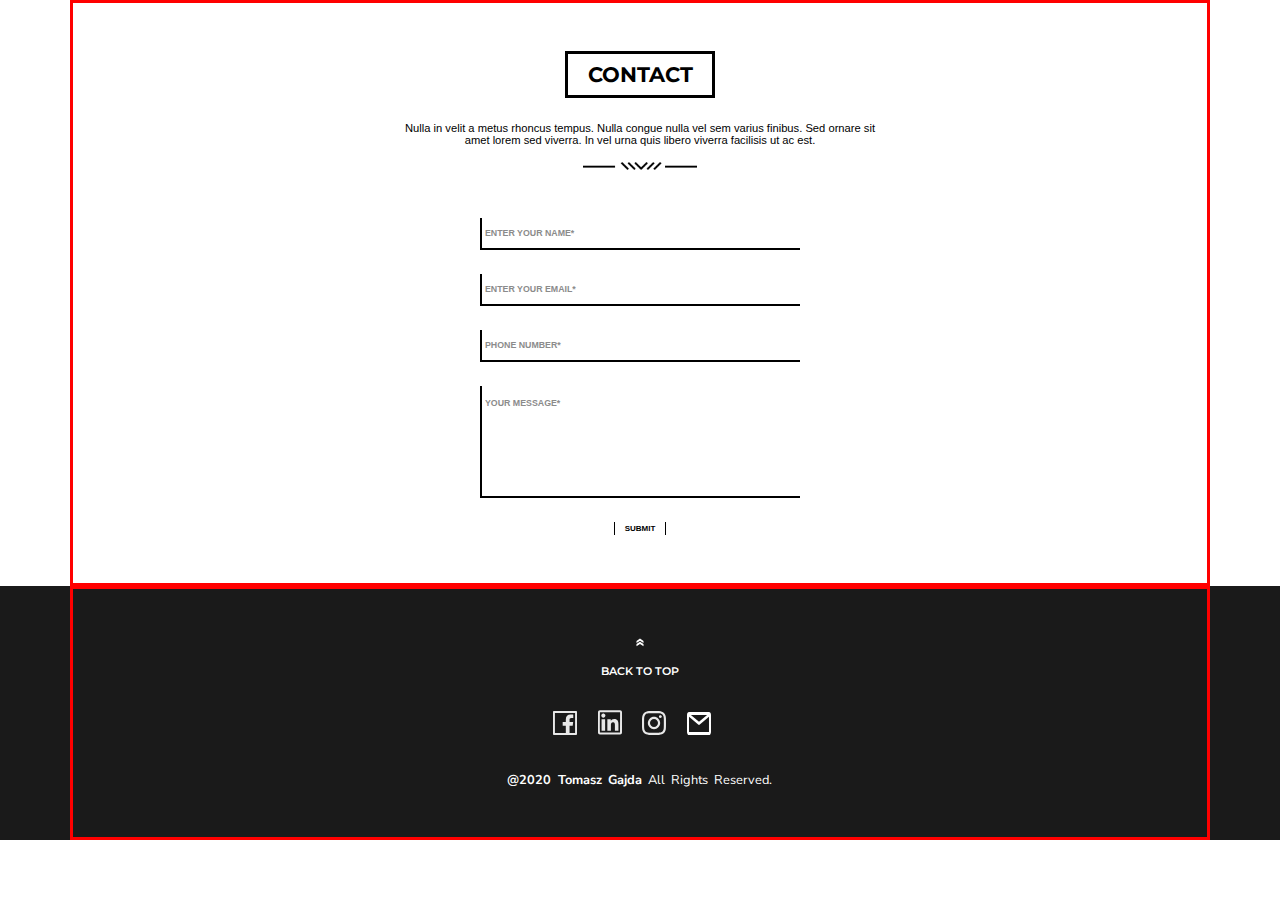
==== index.html @ f64dff02 "first commit" ====
<!DOCTYPE html>
<html lang="en">
  <head>
    <meta charset="UTF-8" />
    <meta name="viewport" content="width=device-width, initial-scale=1.0" />
    <title>My Portfolio</title>

    <!-- Goggle fonts Links  -->
    <link rel="preconnect" href="https://fonts.googleapis.com" />
    <link rel="preconnect" href="https://fonts.gstatic.com" crossorigin />
    <link
      href="https://fonts.googleapis.com/css2?family=Montserrat:ital,wght@0,100..900;1,100..900&display=swap"
      rel="stylesheet"
    />
    <link rel="preconnect" href="https://fonts.googleapis.com" />
    <link rel="preconnect" href="https://fonts.gstatic.com" crossorigin />
    <link
      href="https://fonts.googleapis.com/css2?family=Montserrat:ital,wght@0,100..900;1,100..900&family=Nunito+Sans:ital,opsz,wght@0,6..12,200..1000;1,6..12,200..1000&display=swap"
      rel="stylesheet"
    />

    <!-- Css Links  -->
    <link rel="stylesheet" href="./css/styles.css" />
    <link rel="stylesheet" href="./css/contact.css" />
    <link rel="stylesheet" href="./css/footer.css" />
  </head>
  <body>
    <main>
      <section class="contact-section">
        <div class="container">
          <div class="sub-container">
            <h1 class="skill-header">CONTACT</h1>
            <p class="section-paragraph">
              Nulla in velit a metus rhoncus tempus. Nulla congue nulla vel sem
              varius finibus. Sed ornare sit amet lorem sed viverra. In vel urna
              quis libero viverra facilisis ut ac est.
            </p>

            <img
              class="desktop-selector"
              src="./assets/icons/separatorBlack 2.png"
              alt=""
            />

            <form action="">
              <input type="text" name="" id="" placeholder="ENTER YOUR NAME*" />
              <input
                type="text"
                name=""
                id=""
                placeholder="ENTER YOUR EMAIL*"
              />
              <input type="text" name="" id="" placeholder="PHONE NUMBER*" />
              <input
                type="text"
                name=""
                class="message"
                placeholder="YOUR MESSAGE*"
              />
            </form>

            <h4 class="sub-header">SUBMIT</h4>
          </div>
        </div>
      </section>
    </main>

    <footer class="footer-section">
      <div class="container">
        <div class="sub-container footer-content">
          <img src="./assets/icons/arrowUp.svg" alt="arrow icon" />
          <p class="text1">BACK TO TOP</p>
          <div class="flex-footer">
            <img src="./assets/icons/facebook.svg" alt="facebook logo" />
            <img src="./assets/icons/linkedln.svg" alt="linkln logo" />
            <img src="./assets/icons/IG.svg" alt="IG logo" />
            <img src="./assets/icons/email.svg" alt="email logo" />
          </div>
          <p class="text2">
            <span class="bold">@2020 Tomasz Gajda </span>All Rights Reserved.
          </p>
        </div>
      </div>
    </footer>
  </body>
</html>
---- css/styles.css ----
* {
  padding: 0;
  margin: 0;
  box-sizing: border-box;
}

html {
  max-width: 120rem;
  font-size: 1rem;
  font-family: "Raleway", sans-serif;
}

.skill-header {
  border: solid black 3px;
  color: black;
  padding: 0.5rem 1.2rem;
  font-size: 1.3rem;
  font-family: "Montserrat", sans-serif;
  margin: 0 0 1.5rem 0;
}

.sub-header {
  border-left: solid black 1.5px;
  border-right: solid black 1.5px;
  height: 0.8rem;
  font-size: 0.5rem;
  padding: 0.1rem 0.6rem;
}

.desktop-selector {
  height: 0.5rem;
}

.container {
  width: 92%;
  margin: auto;
  height: 100%;
  border: solid red 3px;
}

.sub-container {
  display: flex;
  flex-direction: column;
  align-items: center;
  padding: 3rem 0;
}

.section-paragraph {
  max-width: 30rem;
  font-size: 0.7rem;
  text-align: center;
  margin-bottom: 1rem;
}

@media screen and (min-width: 1200px) {
  .container {
    width: 1140px;
  }
}

@media screen and (max-width: 740px) {
  .section-paragraph {
    padding: 0 1rem;
  }
}
---- css/contact.css ----
.contact-section {
  background: linear-gradient(0deg, #ffffff, #ffffff),
    radial-gradient(
      50% 50% at 50% 50%,
      rgba(26, 21, 21, 0) 0%,
      rgba(0, 0, 0, 0.16) 100%
    );
}

.contact-section form {
  margin-top: 3rem;
}

.contact-section form input {
  display: flex;
  flex-direction: column;
  margin-bottom: 1.5rem;
}

.contact-section form input {
  border: none;
  outline: none;
  font-size: 0.2;
  border-bottom: 0.15rem black solid;
  border-left: 0.15rem black solid;
  padding: 0 0 3px 3px;
  width: 100%;
  height: 2rem;
}

.contact-section .message {
  border: none;
  outline: none;
  font-size: 0.2;
  border-bottom: 0.15rem black solid;
  border-left: 0.15rem black solid;
  padding: 0 0 5rem 3px;
  width: 20rem;
  height: 7rem;
}

.contact-section form input::placeholder {
  font-size: 0.55rem;
  color: #8b8b8b;
  font-weight: bold;
}

@media screen and (max-width: 400px) {
  .contact-section form input,
  .contact-section .message {
    font-size: 0.4rem; /* Decrease font size for smaller screens */
    padding: 0.5rem 0.5rem 2px 2px; /* Adjust padding for compactness */
    width: 100%; /* Make inputs span full width */
    height: auto; /* Allow height to adjust based on content */
  }

  .contact-section form input::placeholder {
    font-size: 0.4rem; /* Decrease placeholder font size */
  }
}
---- css/footer.css ----
.footer-section {
  background-color: #1a1a1a;
  color: white;
}

.footer-content img {
  width: 0.7rem;
}

.flex-footer img {
  width: 1.5rem;
  margin-right: 1rem;
  margin: 1rem 1rem 1rem 0;
}

.footer-content .text1 {
  font-family: "Montserrat", sans-serif;
  font-weight: 600;
  font-size: 0.7rem;
  margin: 1rem 0;
}

.footer-content .text2 {
  font-family: "Nunito Sans", sans-serif;
  word-spacing: 0.2rem;
  font-size: 0.8rem;
  margin-top: 1rem;
}

.footer-content .text2 .bold {
  font-weight: bold;
}
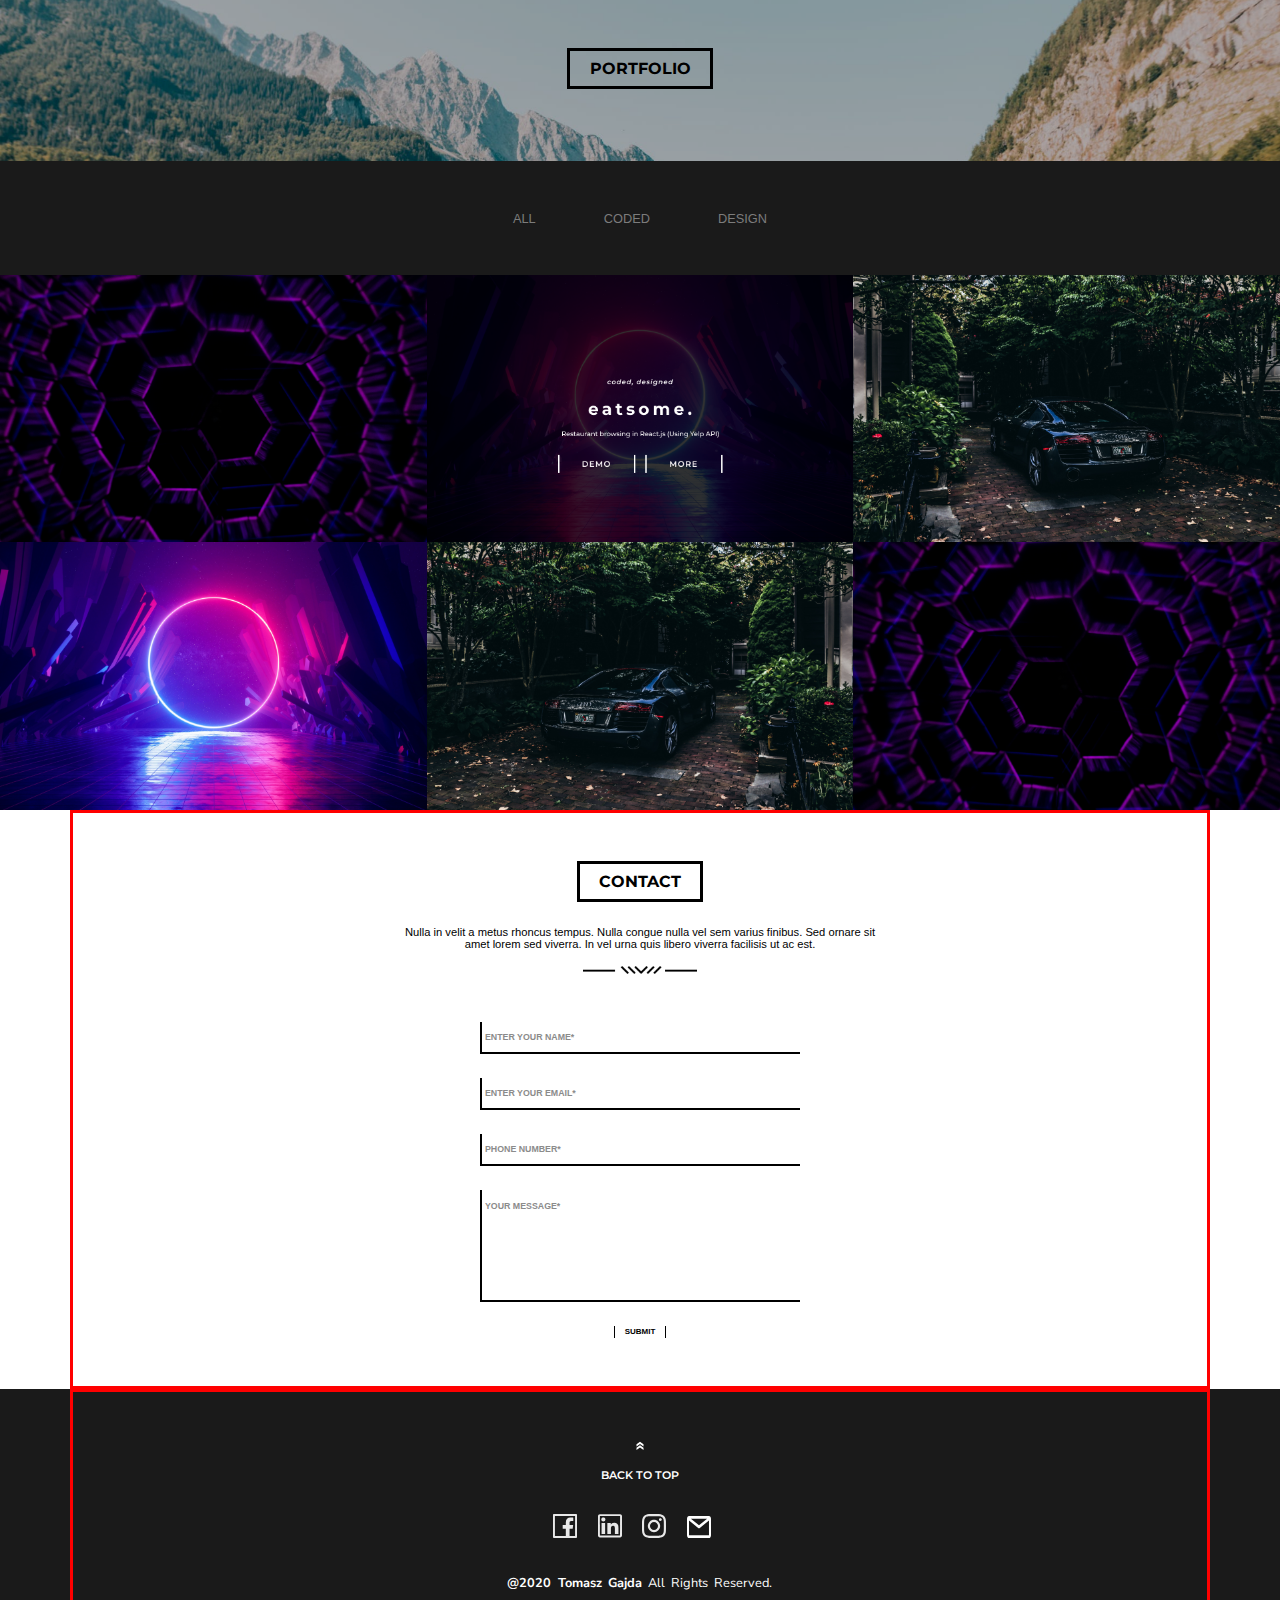
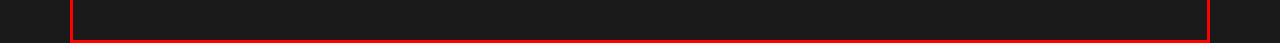
==== commit d928c5b5: "updating progress" ====
--- a/index.html
+++ b/index.html
@@ -22,10 +22,36 @@
     <!-- Css Links  -->
     <link rel="stylesheet" href="./css/styles.css" />
     <link rel="stylesheet" href="./css/contact.css" />
+    <link rel="stylesheet" href="./css/portfolio.css" />
     <link rel="stylesheet" href="./css/footer.css" />
   </head>
   <body>
     <main>
+      <section class="portolio-section">
+        <div class="portfolio-background">
+          <div class="sub-container">
+            <h1 class="skill-header">PORTFOLIO</h1>
+          </div>
+        </div>
+        <div class="dark-background">
+          <div class="sub-container">
+            <ul>
+              <li><a href="#">ALL</a></li>
+              <li><a href="#">CODED</a></li>
+              <li><a href="#">DESIGN</a></li>
+            </ul>
+          </div>
+        </div>
+
+        <div class="image-grid">
+          <img class="hide" src="./assets/images/port1.png" alt="Image 1" />
+          <img src="./assets/images/port2.png" alt="Image 2" />
+          <img class="hide" src="./assets/images/port3.png" alt="Image 3" />
+          <img src="./assets/images/port4.png" alt="Image 4" />
+          <img src="./assets/images/port5.png" alt="Image 5" />
+          <img class="hide" src="./assets/images/port6.png" alt="Image 6" />
+        </div>
+      </section>
       <section class="contact-section">
         <div class="container">
           <div class="sub-container">
--- a/css/styles.css
+++ b/css/styles.css
@@ -14,7 +14,7 @@
   border: solid black 3px;
   color: black;
   padding: 0.5rem 1.2rem;
-  font-size: 1.3rem;
+  font-size: 1rem;
   font-family: "Montserrat", sans-serif;
   margin: 0 0 1.5rem 0;
 }
@@ -62,4 +62,7 @@
   .section-paragraph {
     padding: 0 1rem;
   }
+  .skill-header {
+    font-size: 0.6rem;
+  }
 }
--- a/css/portfolio.css
+++ b/css/portfolio.css
@@ -0,0 +1,67 @@
+.portfolio-background {
+  background-image: url("../assets/images/port-background.png");
+  background-size: cover;
+  background-repeat: no-repeat;
+  background-position: center;
+}
+
+.dark-background {
+  background-color: #1a1a1a;
+}
+.dark-background ul {
+  display: flex;
+  gap: 3rem;
+  list-style-type: none;
+}
+
+.dark-background ul li a {
+  color: #7c7c7c;
+  text-decoration: none;
+  font-size: 0.8rem;
+  border-bottom: solid transparent 1px;
+  padding: 2px 10px;
+}
+
+.dark-background ul li a:hover {
+  color: white;
+  border-bottom: solid white 1px;
+  padding: 2px 10px;
+  transition: all;
+}
+
+@media screen and (max-width: 400px) {
+  .dark-background ul {
+    gap: 1rem;
+  }
+}
+
+.image-grid {
+  display: grid;
+  grid-template-columns: repeat(3, 1fr); /* 3 columns with equal space */
+  grid-template-rows: 1fr 1fr;
+  gap: 0;
+}
+
+.image-grid img {
+  width: 100%;
+  height: 100%;
+  object-fit: cover;
+}
+
+@media screen and (max-width: 740px) {
+  .image-grid {
+    display: block;
+    gap: 0;
+    margin: 0;
+    padding: 0;
+  }
+  .image-grid .hide {
+    display: none;
+  }
+
+  .image-grid img {
+    margin-top: -4px;
+    padding: 0;
+    object-fit: contain;
+  }
+}
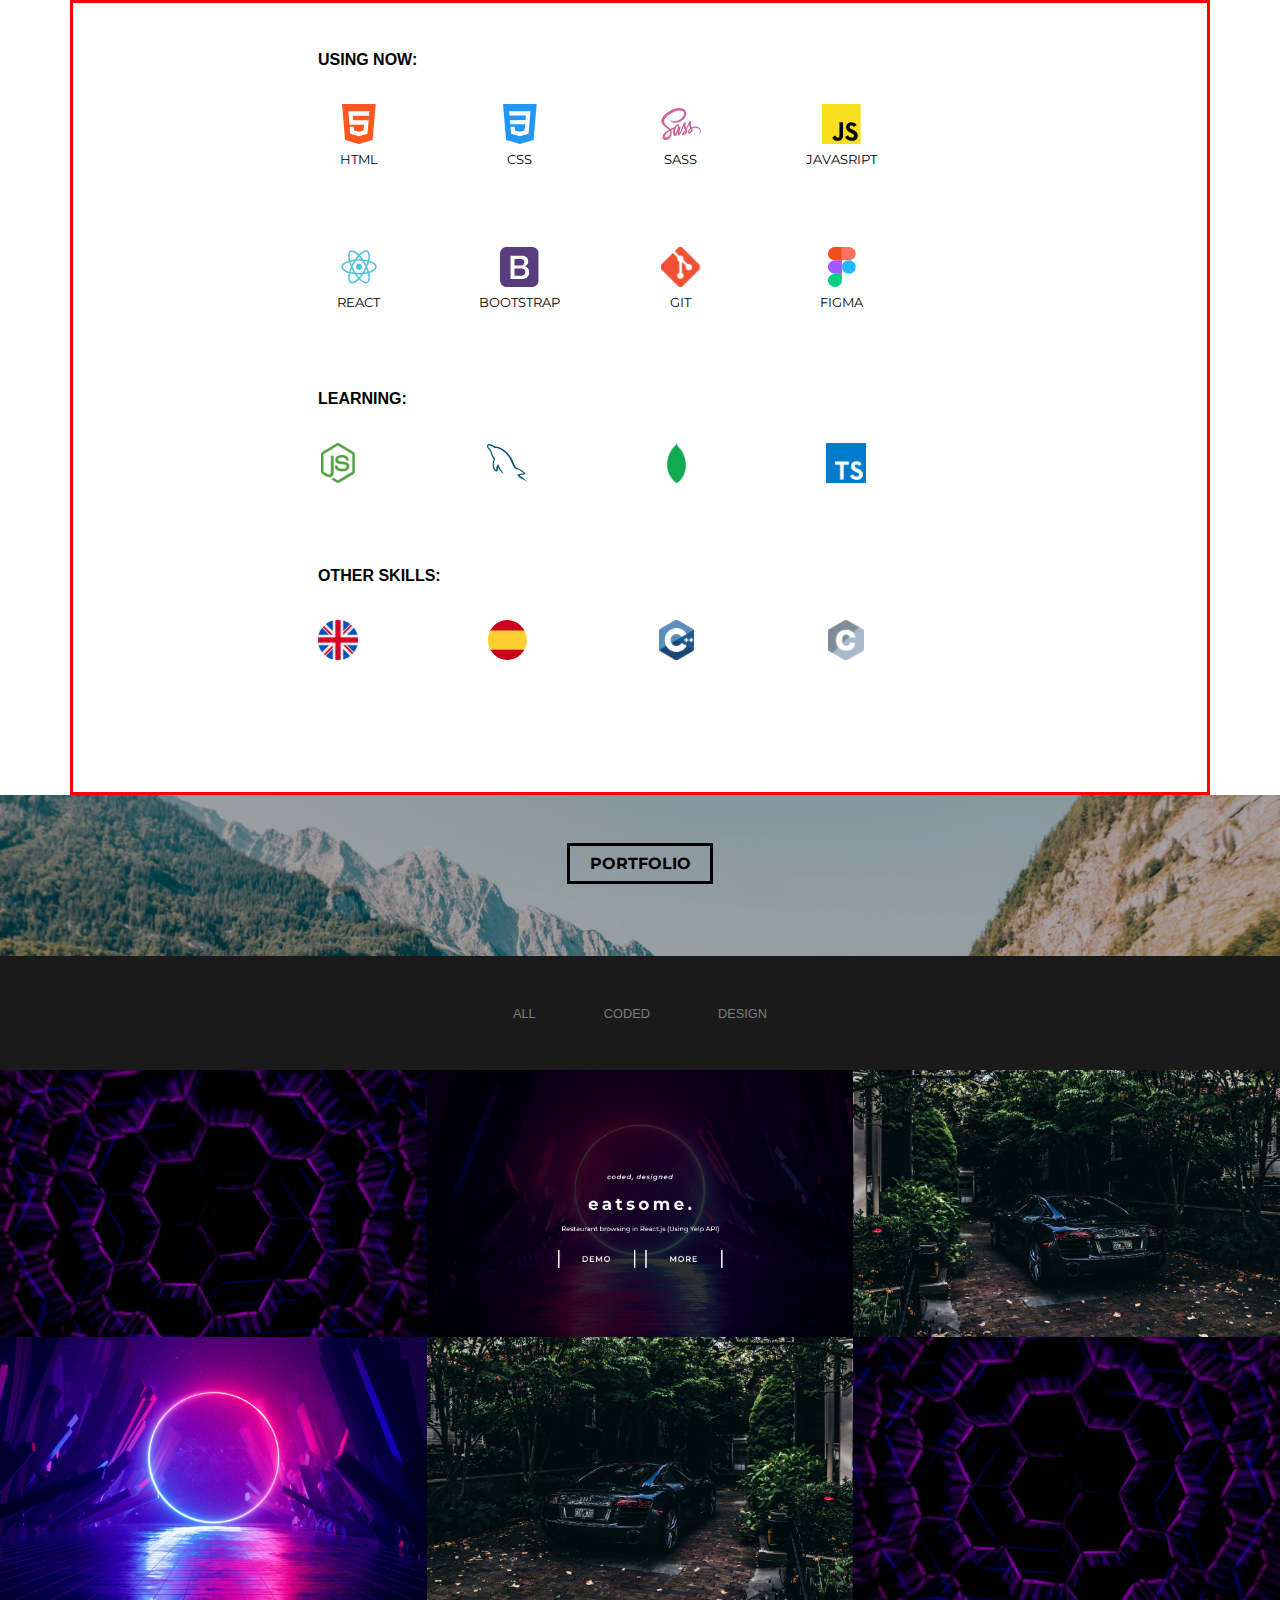
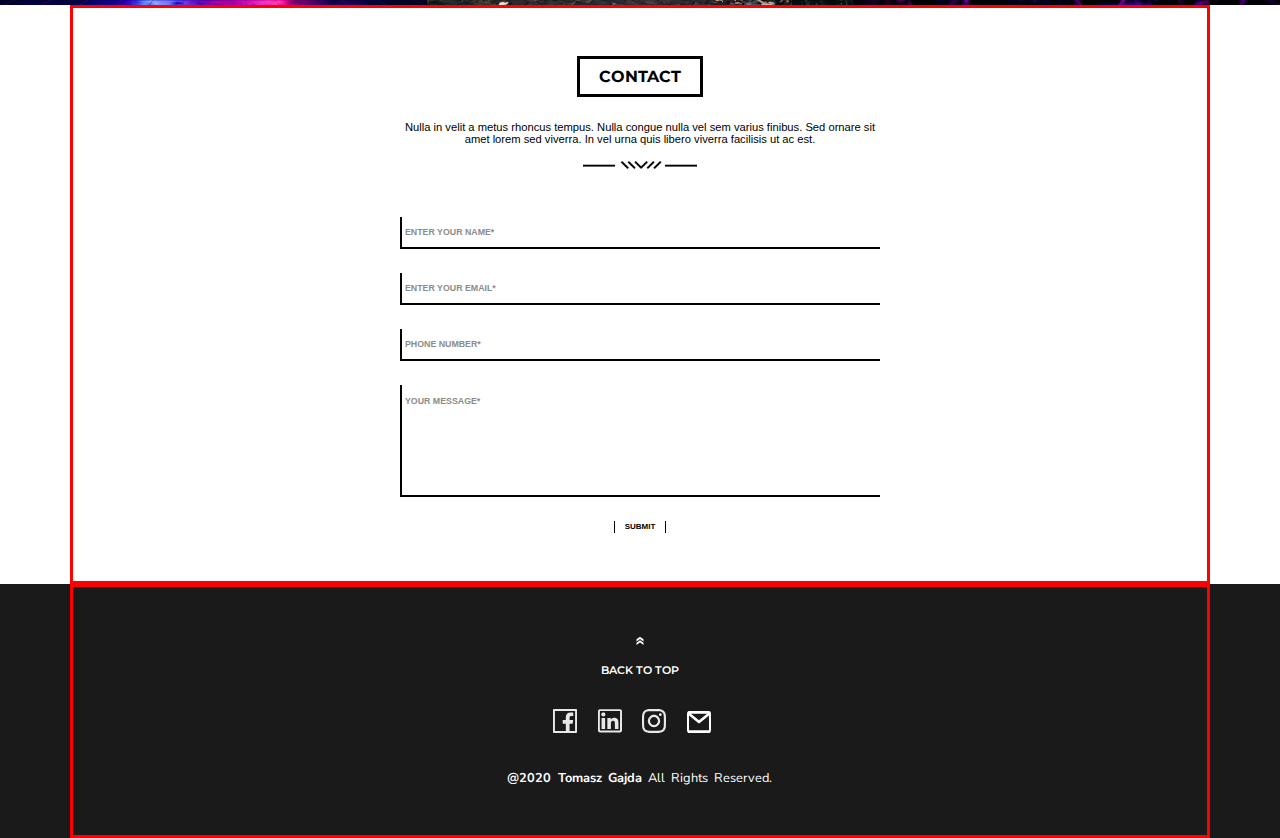
==== commit 95f6cc8b: "updating image grid" ====
--- a/index.html
+++ b/index.html
@@ -23,10 +23,94 @@
     <link rel="stylesheet" href="./css/styles.css" />
     <link rel="stylesheet" href="./css/contact.css" />
     <link rel="stylesheet" href="./css/portfolio.css" />
+    <link rel="stylesheet" href="./css/skills.css" />
     <link rel="stylesheet" href="./css/footer.css" />
   </head>
   <body>
     <main>
+      <section class="skill-section">
+        <div class="container">
+          <div class="sub-container">
+            <div class="outer-container">
+              <div class="my-skill-header"><h4>USING NOW:</h4></div>
+
+              <div class="grid-icons">
+                <div>
+                  <img src="./assets/icons/html.svg" alt="html logo" />
+                  <p>HTML</p>
+                </div>
+                <div>
+                  <img src="./assets/icons/css.svg" alt="css logo" />
+                  <p>CSS</p>
+                </div>
+                <div>
+                  <img src="./assets/icons/sass.svg" alt="sass logo" />
+                  <p>SASS</p>
+                </div>
+                <div class="hide">
+                  <img src="./assets/icons/js.svg" alt="js logo" />
+                  <p>JAVASRIPT</p>
+                </div>
+                <div class="hide">
+                  <img src="./assets/icons/react.svg" alt="react logo" />
+                  <p>REACT</p>
+                </div>
+                <div class="hide">
+                  <img
+                    src="./assets/icons/bootstrap.svg"
+                    alt="bootstrap logo"
+                  />
+                  <p>BOOTSTRAP</p>
+                </div>
+                <div class="hide">
+                  <img src="./assets/icons/git.svg" alt="git logo" />
+                  <p>GIT</p>
+                </div>
+                <div class="hide">
+                  <img src="./assets/icons/figma.svg" alt="figma logo" />
+                  <p>FIGMA</p>
+                </div>
+              </div>
+
+              <div class="my-skill-header hide"><h4>LEARNING:</h4></div>
+
+              <div class="flex-icons hide">
+                <div>
+                  <img src="./assets/icons/node.png" alt="node logo" />
+                </div>
+                <div>
+                  <img src="./assets/icons/sql.svg" alt="mySql logo" />
+                </div>
+                <div>
+                  <img src="./assets/icons/mongoDB.png" alt="mongoDB logo" />
+                </div>
+                <div>
+                  <img src="./assets/icons/tsc.png" alt="typescript logo" />
+                </div>
+              </div>
+
+              <div class="my-skill-header hide">
+                <h4>OTHER SKILLS:</h4>
+              </div>
+
+              <div class="flex-icons hide">
+                <div>
+                  <img src="./assets/icons/ANG.svg" alt="ANG logo" />
+                </div>
+                <div>
+                  <img src="./assets/icons/HISZ.svg" alt="HISZ logo" />
+                </div>
+                <div>
+                  <img src="./assets/icons/c++.svg" alt="c++ logo" />
+                </div>
+                <div>
+                  <img src="./assets/icons/c.svg" alt="c logo" />
+                </div>
+              </div>
+            </div>
+          </div>
+        </div>
+      </section>
       <section class="portolio-section">
         <div class="portfolio-background">
           <div class="sub-container">
--- a/css/contact.css
+++ b/css/contact.css
@@ -24,7 +24,8 @@
   border-bottom: 0.15rem black solid;
   border-left: 0.15rem black solid;
   padding: 0 0 3px 3px;
-  width: 100%;
+  /* width: 100%; */
+  width: 30rem;
   height: 2rem;
 }
 
@@ -35,7 +36,8 @@
   border-bottom: 0.15rem black solid;
   border-left: 0.15rem black solid;
   padding: 0 0 5rem 3px;
-  width: 20rem;
+  width: 100%;
+
   height: 7rem;
 }
 
@@ -45,12 +47,12 @@
   font-weight: bold;
 }
 
-@media screen and (max-width: 400px) {
+@media screen and (max-width: 740px) {
   .contact-section form input,
   .contact-section .message {
     font-size: 0.4rem; /* Decrease font size for smaller screens */
     padding: 0.5rem 0.5rem 2px 2px; /* Adjust padding for compactness */
-    width: 100%; /* Make inputs span full width */
+    width: 10rem; /* Make inputs span full width */
     height: auto; /* Allow height to adjust based on content */
   }
 
--- a/css/portfolio.css
+++ b/css/portfolio.css
@@ -27,12 +27,6 @@
   border-bottom: solid white 1px;
   padding: 2px 10px;
   transition: all;
-}
-
-@media screen and (max-width: 400px) {
-  .dark-background ul {
-    gap: 1rem;
-  }
 }
 
 .image-grid {
@@ -65,3 +59,9 @@
     object-fit: contain;
   }
 }
+
+@media screen and (max-width: 400px) {
+  .dark-background ul {
+    gap: 1rem;
+  }
+}
--- a/css/skills.css
+++ b/css/skills.css
@@ -0,0 +1,86 @@
+.skill-section {
+  background: linear-gradient(0deg, #ffffff, #ffffff),
+    radial-gradient(
+      50% 50% at 50% 50%,
+      rgba(26, 21, 21, 0) 0%,
+      rgba(1, 1, 1, 0.16) 100%
+    );
+  margin: 0;
+}
+.grid-icons {
+  display: grid;
+  grid-template-columns: repeat(4, 1fr);
+  grid-template-rows: 1fr 1fr;
+  /* gap: 10; */
+}
+
+.grid-icons img {
+  width: 40px;
+  height: 40px;
+  object-fit: contain;
+}
+
+.grid-icons div {
+  display: flex;
+  flex-direction: column;
+  justify-content: center;
+  align-items: center;
+  margin-right: 5rem;
+  margin-bottom: 5rem;
+}
+
+.my-skill-header {
+  margin-bottom: 35px;
+}
+
+.grid-icons p {
+  font-size: 0.8rem;
+  font-family: Montserrat;
+  margin-top: 0.5rem;
+}
+
+.flex-icons {
+  display: flex;
+  justify-content: space-between;
+}
+
+.flex-icons img {
+  width: 40px;
+  height: 40px;
+  object-fit: contain;
+}
+
+.flex-icons div {
+  margin-right: 6rem;
+  margin-bottom: 5rem;
+}
+
+@media screen and (max-width: 740px) {
+  .skill-section .hide {
+    display: none;
+  }
+  .flex-icons {
+    display: block; /* Change to block to stack icons */
+    text-align: center; /* Center the icons horizontally */
+  }
+
+  .flex-icons img {
+    margin-bottom: 1rem; /* Add space between stacked icons */
+  }
+
+  .flex-icons div {
+    margin-right: 0; /* Remove right margin */
+    margin-bottom: 2rem; /* Add space between stacked icon groups */
+  }
+
+  .grid-icons {
+    display: block; /* Change to block to stack icons */
+    text-align: center; /* Center the icons horizontally */
+    margin: 0 auto; /* Center the block */
+  }
+
+  .grid-icons div {
+    margin-right: 0; /* Remove right margin */
+    margin-bottom: 2rem; /* Add space between stacked icon groups */
+  }
+}
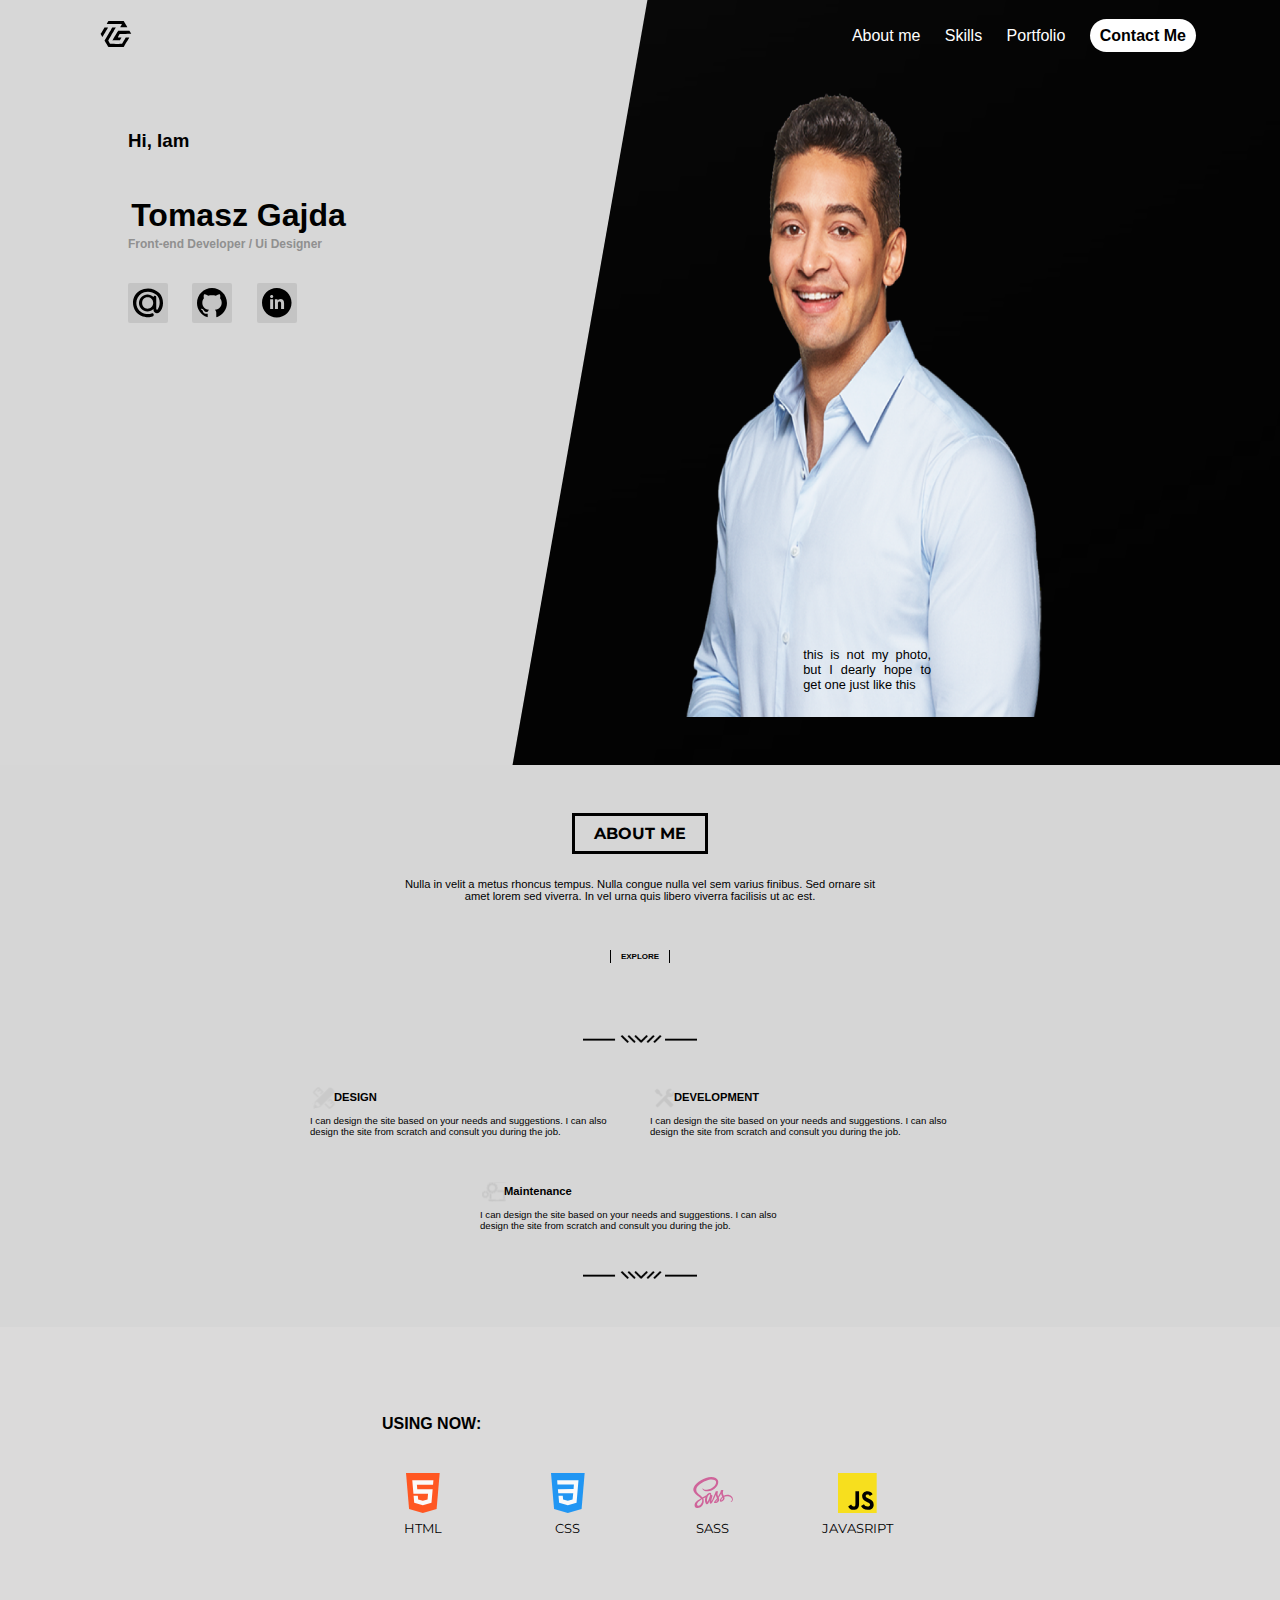
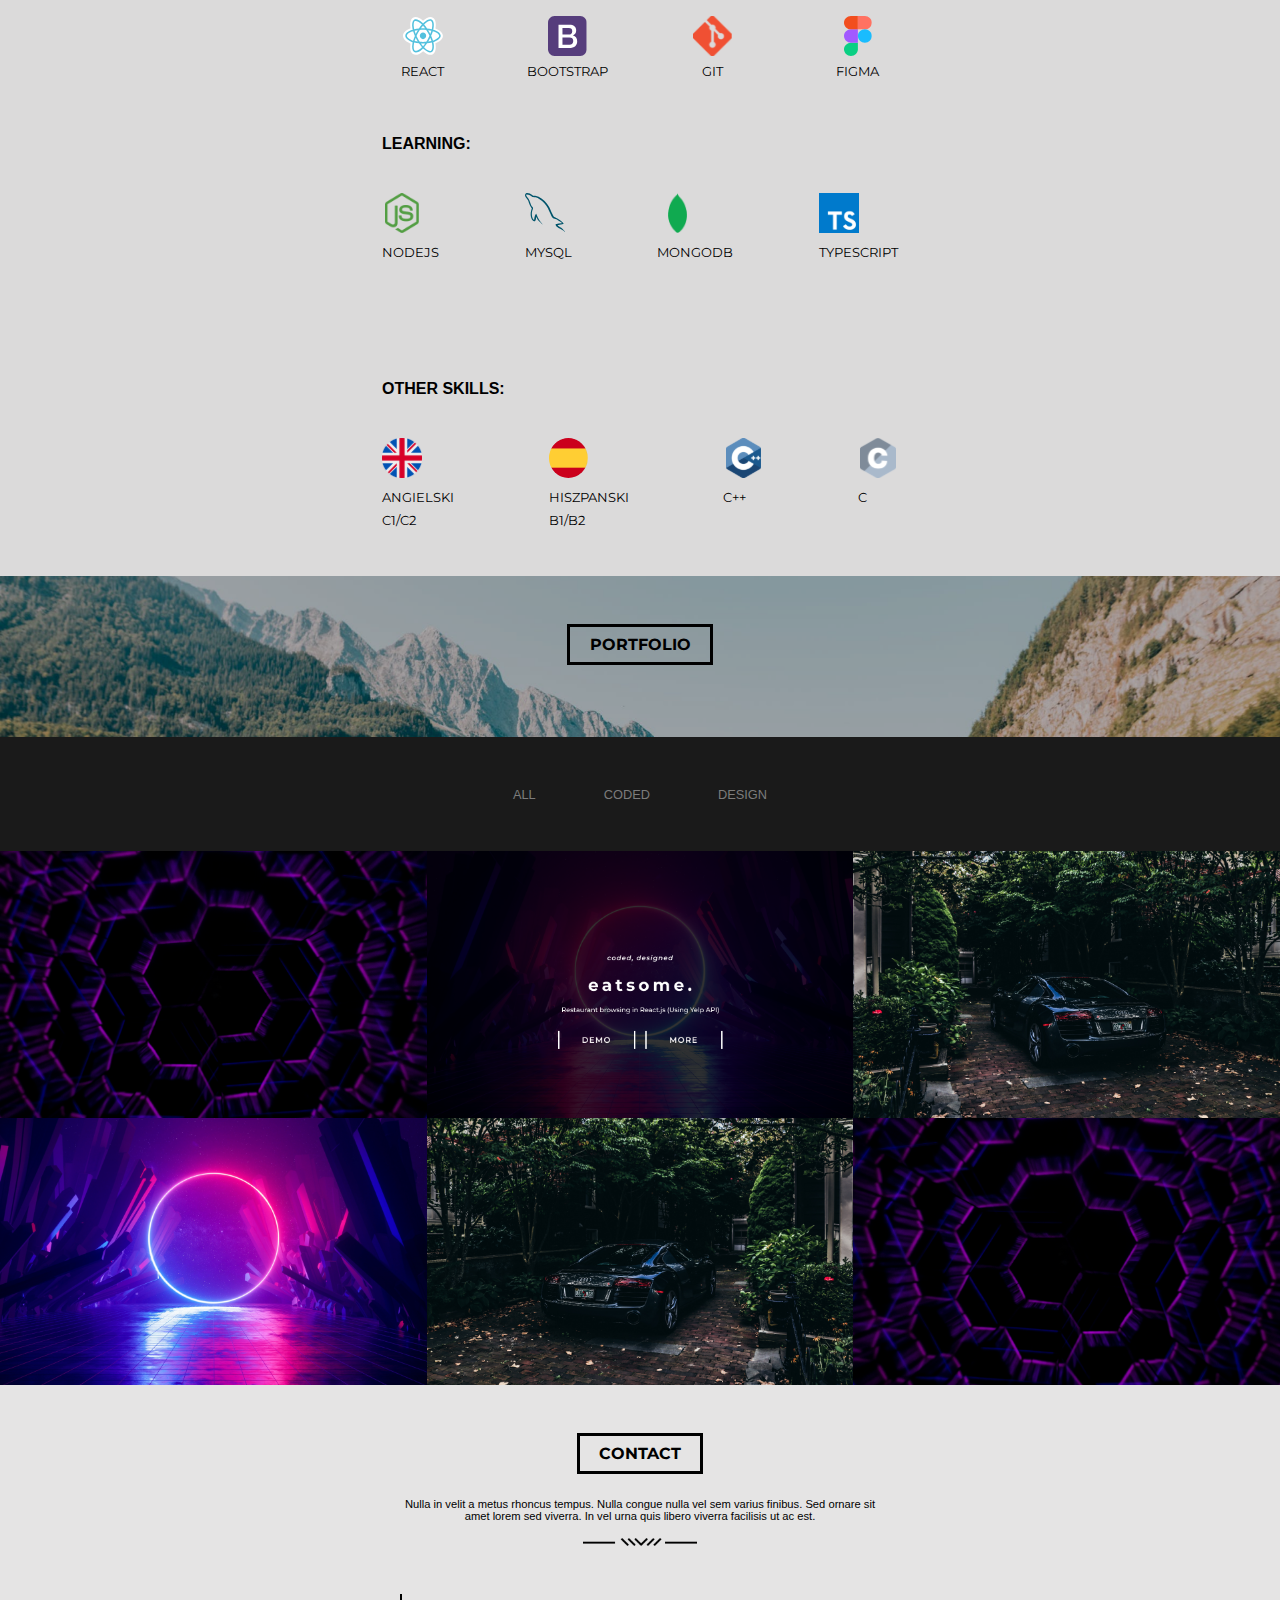
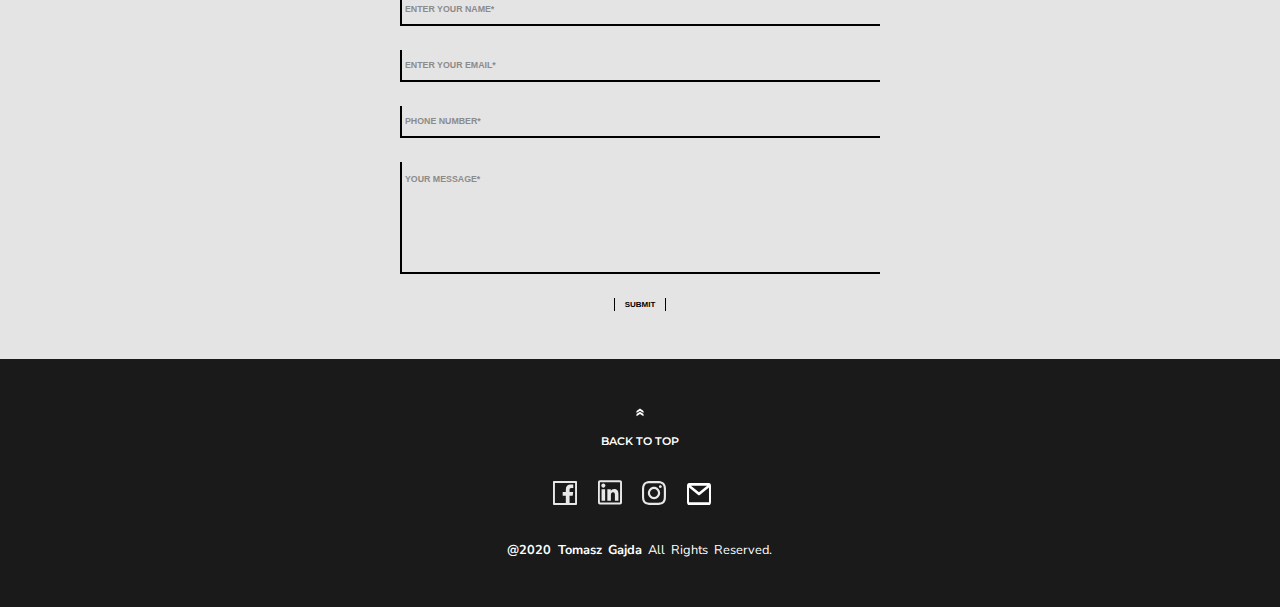
==== commit 7d9fa755: "final commit" ====
--- a/index.html
+++ b/index.html
@@ -21,14 +21,188 @@
 
     <!-- Css Links  -->
     <link rel="stylesheet" href="./css/styles.css" />
+    <link rel="stylesheet" href="./css/menu.css" />
+    <link rel="stylesheet" href="./css/header.css" />
     <link rel="stylesheet" href="./css/contact.css" />
     <link rel="stylesheet" href="./css/portfolio.css" />
     <link rel="stylesheet" href="./css/skills.css" />
+    <link rel="stylesheet" href="./css/about.css" />
     <link rel="stylesheet" href="./css/footer.css" />
   </head>
   <body>
+    <head class="header-section">
+      <div class="section-one">
+        <nav>
+          <ul>
+            <div>
+              <li>
+                <img
+                  class="desktop-logo"
+                  src="./assets/icons/logo.svg"
+                  alt="logo"
+                />
+              </li>
+              <li>
+                <img
+                  class="mobile-logo"
+                  src="./assets/icons/logo 2.svg"
+                  alt="logo"
+                />
+              </li>
+            </div>
+            <div>
+              <li class="desktop-menu">
+                <a href="#about ">About me</a>
+                <a href="#skills">Skills</a>
+                <a href="#portfolio">Portfolio</a>
+                <a id="contact" href="#my-contact">contact me</a>
+              </li>
+              <li class="mobile-menu dropdown">
+                <img src="./assets/icons/menu.svg" alt="menu" />
+                <div class="dropdown-content">
+                  <a href="#about">About me</a>
+                  <a href="#skills">Skills</a>
+                  <a href="#portfolio">Portfolio</a>
+                  <a id="contact" href="#my-contact">contact me</a>
+                </div>
+              </li>
+            </div>
+          </ul>
+
+          <div class="sub-section grid-container">
+            <div class="box1">
+              <div class="inner-box">
+                <div class="desktop-text">
+                  <h3>Hi, Iam</h3>
+
+                  <h1>Tomasz Gajda</h1>
+                  <p>Front-end Developer / Ui Designer</p>
+                </div>
+                <div class="mobile-text">
+                  <h3>my name is Thomas</h3>
+
+                  <h1>I'm A DEVELOPER</h1>
+                  <p>Front-end Developer / Ui Designer</p>
+                </div>
+                <img
+                  class="seperator"
+                  src="./assets/icons/separator-mobile.svg"
+                  alt=""
+                />
+                <div class="icons">
+                  <div class="desktop-icons">
+                    <div class="icon1 i">
+                      <img src="./assets/icons/@.svg" alt="" />
+                    </div>
+                    <div class="icon2 i">
+                      <img src="./assets/icons/git-black.svg" alt="git logo" />
+                    </div>
+                    <div class="icon3 i">
+                      <img src="./assets/icons/linkn.svg" alt="linkln logo" />
+                    </div>
+                  </div>
+                  <div class="mobile-icons">
+                    <div class="icon1 port">
+                      <img src="./assets/icons/port@.png" alt="" />
+                    </div>
+                    <div class="icon2 port">
+                      <img src="./assets/icons/portGit.png" alt="git logo" />
+                    </div>
+                    <div class="icon3 port">
+                      <img src="./assets/icons/portLN.png" alt="linkln logo" />
+                    </div>
+                  </div>
+                </div>
+              </div>
+            </div>
+
+            <div class="box2">
+              <p class="center-text">
+                this is not my photo, but I dearly hope to get one just like
+                this
+              </p>
+            </div>
+          </div>
+        </nav>
+
+        <div class="black-background">
+          <img
+            class="desktop-img"
+            src="./assets/images/black-background.jpg"
+            alt=""
+          />
+        </div>
+      </div>
+    </head>
     <main>
-      <section class="skill-section">
+      <section id="about" class="about-section">
+        <div class="container">
+          <div class="sub-container">
+            <h1 class="skill-header">ABOUT ME</h1>
+            <p class="section-paragraph">
+              Nulla in velit a metus rhoncus tempus. Nulla congue nulla vel sem
+              varius finibus. Sed ornare sit amet lorem sed viverra. In vel urna
+              quis libero viverra facilisis ut ac est.
+            </p>
+            <h4 class="sub-header explore">EXPLORE</h4>
+
+            <img
+              class="desktop-selector"
+              src="./assets/icons/separatorBlack 2.png"
+              alt=""
+            />
+
+            <div class="my-flex-container">
+              <div class="outer-wrapper">
+                <div class="wrapper">
+                  <img src="./assets/icons/designLogo.svg" alt="design Logo" />
+                  <h4>DESIGN</h4>
+                </div>
+                <p>
+                  I can design the site based on your needs and suggestions. I
+                  can also design the site from scratch and consult you during
+                  the job.
+                </p>
+              </div>
+              <div class="outer-wrapper box-3">
+                <div class="wrapper">
+                  <img
+                    src="./assets/icons/developmentLogo.svg"
+                    alt="development Logo"
+                  />
+                  <h4>DEVELOPMENT</h4>
+                </div>
+                <p>
+                  I can design the site based on your needs and suggestions. I
+                  can also design the site from scratch and consult you during
+                  the job.
+                </p>
+              </div>
+            </div>
+            <div class="outer-wrapper">
+              <div class="wrapper">
+                <img
+                  src="./assets/icons/maintenanceLogo.svg"
+                  alt="maintenance Logo"
+                />
+                <h4>Maintenance</h4>
+              </div>
+              <p>
+                I can design the site based on your needs and suggestions. I can
+                also design the site from scratch and consult you during the
+                job.
+              </p>
+            </div>
+
+            <img
+              class="desktop-selector"
+              src="./assets/icons/separatorBlack 2.png"
+              alt=""
+            />
+          </div>
+        </div>
+      </section>
+      <section id="skills" class="skill-section">
         <div class="container">
           <div class="sub-container">
             <div class="outer-container">
@@ -77,15 +251,19 @@
               <div class="flex-icons hide">
                 <div>
                   <img src="./assets/icons/node.png" alt="node logo" />
+                  <p>NODEJS</p>
                 </div>
                 <div>
                   <img src="./assets/icons/sql.svg" alt="mySql logo" />
+                  <p>MYSQL</p>
                 </div>
                 <div>
                   <img src="./assets/icons/mongoDB.png" alt="mongoDB logo" />
+                  <p>MONGODB</p>
                 </div>
                 <div>
                   <img src="./assets/icons/tsc.png" alt="typescript logo" />
+                  <p>TYPESCRIPT</p>
                 </div>
               </div>
 
@@ -93,25 +271,31 @@
                 <h4>OTHER SKILLS:</h4>
               </div>
 
-              <div class="flex-icons hide">
+              <div class="flex-icons hide last-div">
                 <div>
                   <img src="./assets/icons/ANG.svg" alt="ANG logo" />
+                  <p>ANGIELSKI</p>
+                  <p>C1/C2</p>
                 </div>
                 <div>
                   <img src="./assets/icons/HISZ.svg" alt="HISZ logo" />
+                  <p>HISZPANSKI</p>
+                  <p>B1/B2</p>
                 </div>
                 <div>
                   <img src="./assets/icons/c++.svg" alt="c++ logo" />
+                  <p>C++</p>
                 </div>
                 <div>
                   <img src="./assets/icons/c.svg" alt="c logo" />
+                  <p>C</p>
                 </div>
               </div>
             </div>
           </div>
         </div>
       </section>
-      <section class="portolio-section">
+      <section id="portfolio" class="portolio-section">
         <div class="portfolio-background">
           <div class="sub-container">
             <h1 class="skill-header">PORTFOLIO</h1>
@@ -136,7 +320,7 @@
           <img class="hide" src="./assets/images/port6.png" alt="Image 6" />
         </div>
       </section>
-      <section class="contact-section">
+      <section id="my-contact" class="contact-section">
         <div class="container">
           <div class="sub-container">
             <h1 class="skill-header">CONTACT</h1>
--- a/css/styles.css
+++ b/css/styles.css
@@ -35,7 +35,7 @@
   width: 92%;
   margin: auto;
   height: 100%;
-  border: solid red 3px;
+  /* border: solid red 3px; */
 }
 
 .sub-container {
@@ -65,4 +65,7 @@
   .skill-header {
     font-size: 0.6rem;
   }
+  .sub-container {
+    padding: 0.6rem 0;
+  }
 }
--- a/css/menu.css
+++ b/css/menu.css
@@ -0,0 +1,71 @@
+/* Dropdown Button */
+.dropbtn {
+  /* background-color: #04aa6d; */
+  color: white;
+  padding: 16px;
+  font-size: 16px;
+  border: none;
+}
+
+/* The container <div> - needed to position the dropdown content */
+.dropdown {
+  position: relative;
+  display: inline-block;
+}
+
+/* Dropdown Content (Hidden by Default) */
+.dropdown-content {
+  display: none;
+  position: fixed;
+  width: 100%;
+  top: 50px;
+  left: 0rem;
+  background-color: black;
+  min-width: 160px;
+  box-shadow: 0px 8px 16px 0px rgba(0, 0, 0, 0.2);
+  z-index: 1;
+  border-top: 2px white solid;
+}
+
+/* Links inside the dropdown */
+.dropdown-content a {
+  color: black;
+  padding: 12px 16px;
+  text-decoration: none;
+  display: flex;
+  align-items: center;
+  justify-content: center;
+}
+
+/* Change color of dropdown links on hover */
+
+/* Show the dropdown menu on hover */
+.dropdown:hover .dropdown-content {
+  display: block;
+}
+
+/* .dropdown:hover .dropdown-content #contact:hover {
+  color: white;
+} */
+
+.dropdown-content a:hover {
+  background-color: white;
+  color: black;
+  margin: 0 auto;
+}
+
+/* Change the background color of the dropdown button when the dropdown content is shown */
+.dropdown:hover .dropbtn {
+  /* background-color: #3e8e41; */
+}
+
+@media screen and (max-width: 900px) {
+  #contact {
+    background-color: black;
+    color: white;
+  }
+  #contact:hover {
+    background-color: white;
+    color: black;
+  }
+}
--- a/css/header.css
+++ b/css/header.css
@@ -0,0 +1,267 @@
+.section-one {
+  max-width: 120rem;
+  position: relative;
+  height: 85vh;
+  background-color: #d7d7d7;
+  overflow: hidden;
+  /* width/ height */
+}
+
+.black-background img {
+  top: 0;
+  position: absolute;
+  transform: skew(-10deg);
+  left: 45%;
+  height: 90vh;
+  width: 100vw;
+  display: flex;
+}
+
+.section-one li img,
+.mobile-logo,
+.mobile-menu {
+  width: 2rem;
+}
+
+.section-one .mobile-logo {
+  display: none;
+}
+
+.section-one .mobile-menu {
+  display: none;
+}
+
+.section-one ul {
+  display: flex;
+  align-items: center;
+  justify-content: space-between;
+  list-style-type: none;
+  padding: 1.3rem 5.25rem 2.25rem 6.25rem;
+}
+.section-one ul li a {
+  position: relative;
+  text-decoration: none;
+  margin-left: 20px;
+  color: white;
+  z-index: 3;
+}
+
+#contact {
+  color: black;
+  border-radius: 20px;
+  background-color: white;
+  text-transform: capitalize;
+  padding: 0.5rem 0.625rem;
+  font-weight: 600;
+}
+
+.grid-container {
+  display: grid;
+  grid-template-columns: repeat(2, minmax(300px, 1fr));
+}
+
+.box2 {
+  position: relative;
+  z-index: 10;
+  color: white;
+}
+
+.box2 .center-text {
+  position: absolute;
+  bottom: 0rem;
+  word-spacing: 0rem;
+  left: calc(100% / 2 - 9.8rem);
+  background-color: transparent;
+  color: black;
+  width: 8rem;
+  height: 3.75rem;
+  font-family: Roboto, Oxygen, Ubuntu, Cantarell, "Open Sans", "Helvetica Neue",
+    sans-serif;
+  text-align: justify;
+  line-height: normal;
+  font-size: 0.8rem;
+  font-weight: 400;
+  margin-bottom: 10px;
+}
+.box1 {
+  margin-top: 20px;
+}
+.mobile-text {
+  display: none;
+}
+
+.sub-section .box1,
+.sub-section .box2 {
+  display: flex;
+  align-items: center;
+  height: 70vh;
+}
+
+.sub-section .box1 {
+  padding-left: 10vw;
+  padding-top: 5vh;
+}
+
+.icons {
+  margin-top: 2rem;
+  display: flex;
+  align-items: center;
+}
+.icons .mobile-icons {
+  margin-top: 1rem;
+  display: flex;
+  align-items: center;
+  justify-content: center;
+}
+
+.icons .mobile-icons .port {
+  margin-right: 20px;
+}
+
+.icons .i {
+  background-color: #c4c4c4;
+  padding: 5px;
+  margin-right: 20px;
+  border-radius: 2px;
+  box-shadow: 0px 4px 4px 0px rgba((0, 0, 0, 0.25));
+  display: inline-flex; /* Ensure the icon container is inline-flex */
+  align-items: center; /* Align the icon vertically within its container */
+}
+.icons .i img {
+  width: 30px;
+  height: 30px;
+}
+
+.inner-box {
+  height: inherit;
+}
+
+.sub-section .box2 {
+  background-image: url("/assets/images/profile.png");
+  background-repeat: no-repeat;
+  background-position: left;
+  background-size: 70% 100%;
+}
+
+.desktop-text h3 {
+  margin-bottom: 5vh;
+}
+.desktop-text h1 {
+  margin-left: 0.2rem;
+}
+.mobile-text h3 {
+  font-weight: unset;
+  margin: 5px 0;
+}
+.mobile-text p {
+  margin-top: 5px;
+}
+.inner-box .seperator {
+  display: none;
+}
+.desktop-text p {
+  color: #909090;
+  font-size: 12px;
+  font-weight: bold;
+  margin-top: 3px;
+}
+.icons .mobile-icons {
+  display: none;
+}
+
+@media screen and (max-width: 870px) {
+  .section-one {
+    height: 120vh;
+  }
+  .black-background img {
+    display: none;
+  }
+  .section-one ul li a {
+    font-weight: 600;
+  }
+
+  .section-one nav ul {
+    background-color: black;
+    height: 3.5625rem;
+    display: flex;
+    align-items: center;
+    justify-content: space-between;
+    padding: 0 20px;
+  }
+
+  .section-one .desktop-logo {
+    display: none;
+  }
+  .section-one .mobile-logo {
+    display: flex;
+  }
+  .section-one .desktop-menu {
+    display: none;
+  }
+  .section-one .mobile-menu {
+    display: flex;
+  }
+
+  .desktop-text {
+    display: none;
+  }
+  .mobile-text {
+    width: 100vw;
+    display: block;
+    margin: 190px auto 20px auto;
+  }
+  #contact {
+    color: black;
+    border-radius: unset;
+    text-transform: capitalize;
+    padding: 0.7rem 0.625rem;
+    margin: 0 auto;
+    font-weight: 600;
+  }
+  .sub-section .box2 {
+    display: none;
+  }
+  .sub-section .box1 {
+    color: #ffff;
+    display: block;
+    margin-top: 5px;
+    padding: 0;
+    width: 100%;
+    text-align: center; /* Center the content inside the box */
+  }
+
+  .section-one {
+    background-image: url("/assets/images/Background.png");
+    background-repeat: no-repeat;
+    background-size: cover;
+    /* object-fit: contain; */
+    background-position: center;
+    z-index: 50;
+  }
+  .icons {
+    display: block;
+    margin-bottom: 30rem;
+
+    padding: 0;
+    margin: 0 auto;
+  }
+  .grid-container {
+    display: unset;
+  }
+  .box1 {
+    display: unset;
+  }
+  .inner-boex {
+    display: unset;
+  }
+  .inner-box .seperator {
+    display: block;
+    margin: 0 auto 10px auto;
+  }
+  .icons .desktop-icons {
+    display: none;
+  }
+  .icons .mobile-icons {
+    display: flex;
+  }
+}
--- a/css/contact.css
+++ b/css/contact.css
@@ -1,10 +1,5 @@
 .contact-section {
-  background: linear-gradient(0deg, #ffffff, #ffffff),
-    radial-gradient(
-      50% 50% at 50% 50%,
-      rgba(26, 21, 21, 0) 0%,
-      rgba(0, 0, 0, 0.16) 100%
-    );
+  background-color: #e5e4e4;
 }
 
 .contact-section form {
@@ -15,6 +10,7 @@
   display: flex;
   flex-direction: column;
   margin-bottom: 1.5rem;
+  background-color: #e5e4e4;
 }
 
 .contact-section form input {
--- a/css/skills.css
+++ b/css/skills.css
@@ -1,17 +1,12 @@
 .skill-section {
-  background: linear-gradient(0deg, #ffffff, #ffffff),
-    radial-gradient(
-      50% 50% at 50% 50%,
-      rgba(26, 21, 21, 0) 0%,
-      rgba(1, 1, 1, 0.16) 100%
-    );
+  background-color: #dbdada;
   margin: 0;
 }
 .grid-icons {
   display: grid;
   grid-template-columns: repeat(4, 1fr);
   grid-template-rows: 1fr 1fr;
-  /* gap: 10; */
+  gap: 4rem;
 }
 
 .grid-icons img {
@@ -25,12 +20,12 @@
   flex-direction: column;
   justify-content: center;
   align-items: center;
-  margin-right: 5rem;
-  margin-bottom: 5rem;
+  /* margin-right: 5rem; */
+  margin-bottom: 1rem;
 }
 
 .my-skill-header {
-  margin-bottom: 35px;
+  margin: 2.5rem 0;
 }
 
 .grid-icons p {
@@ -42,6 +37,7 @@
 .flex-icons {
   display: flex;
   justify-content: space-between;
+  gap: 5rem;
 }
 
 .flex-icons img {
@@ -50,9 +46,19 @@
   object-fit: contain;
 }
 
+.flex-icons p {
+  font-size: 0.8rem;
+  font-family: Montserrat;
+  margin-top: 0.5rem;
+}
+
 .flex-icons div {
-  margin-right: 6rem;
+  /* margin-right: 6rem; */
   margin-bottom: 5rem;
+}
+
+.last-div div {
+  margin-bottom: 0;
 }
 
 @media screen and (max-width: 740px) {
@@ -73,6 +79,10 @@
     margin-bottom: 2rem; /* Add space between stacked icon groups */
   }
 
+  .last-div div {
+    margin-bottom: 0;
+  }
+
   .grid-icons {
     display: block; /* Change to block to stack icons */
     text-align: center; /* Center the icons horizontally */
--- a/css/about.css
+++ b/css/about.css
@@ -0,0 +1,61 @@
+.about-section {
+  background-color: #d6d6d6;
+}
+
+.explore {
+  margin: 2rem 0;
+}
+
+.wrapper {
+  display: flex;
+}
+
+.wrapper img {
+  position: relative;
+  width: 1.5rem;
+  height: 1.5rem;
+  left: 2px;
+  top: -5px;
+}
+
+.wrapper h4 {
+  font-size: 0.7rem;
+}
+
+.outer-wrapper p {
+  width: 20rem;
+  font-size: 0.6rem;
+}
+
+.my-flex-container {
+  display: flex;
+  align-items: center;
+  gap: 20px;
+  margin-top: 3rem;
+  margin-bottom: 3rem;
+}
+
+.about-section .desktop-selector {
+  margin-top: 2.5rem;
+}
+
+@media screen and (max-width: 740px) {
+  .my-flex-container {
+    display: block;
+    margin-bottom: 0.5rem;
+    margin-top: 2rem;
+  }
+  .about-section {
+    padding: 0 1rem;
+  }
+  .outer-wrapper p {
+    width: 13rem;
+    font-size: 0.8rem;
+  }
+  .outer-wrapper {
+    margin-top: 1.5rem;
+  }
+  .about-section .desktop-selector {
+    margin-top: 1.5rem;
+  }
+}
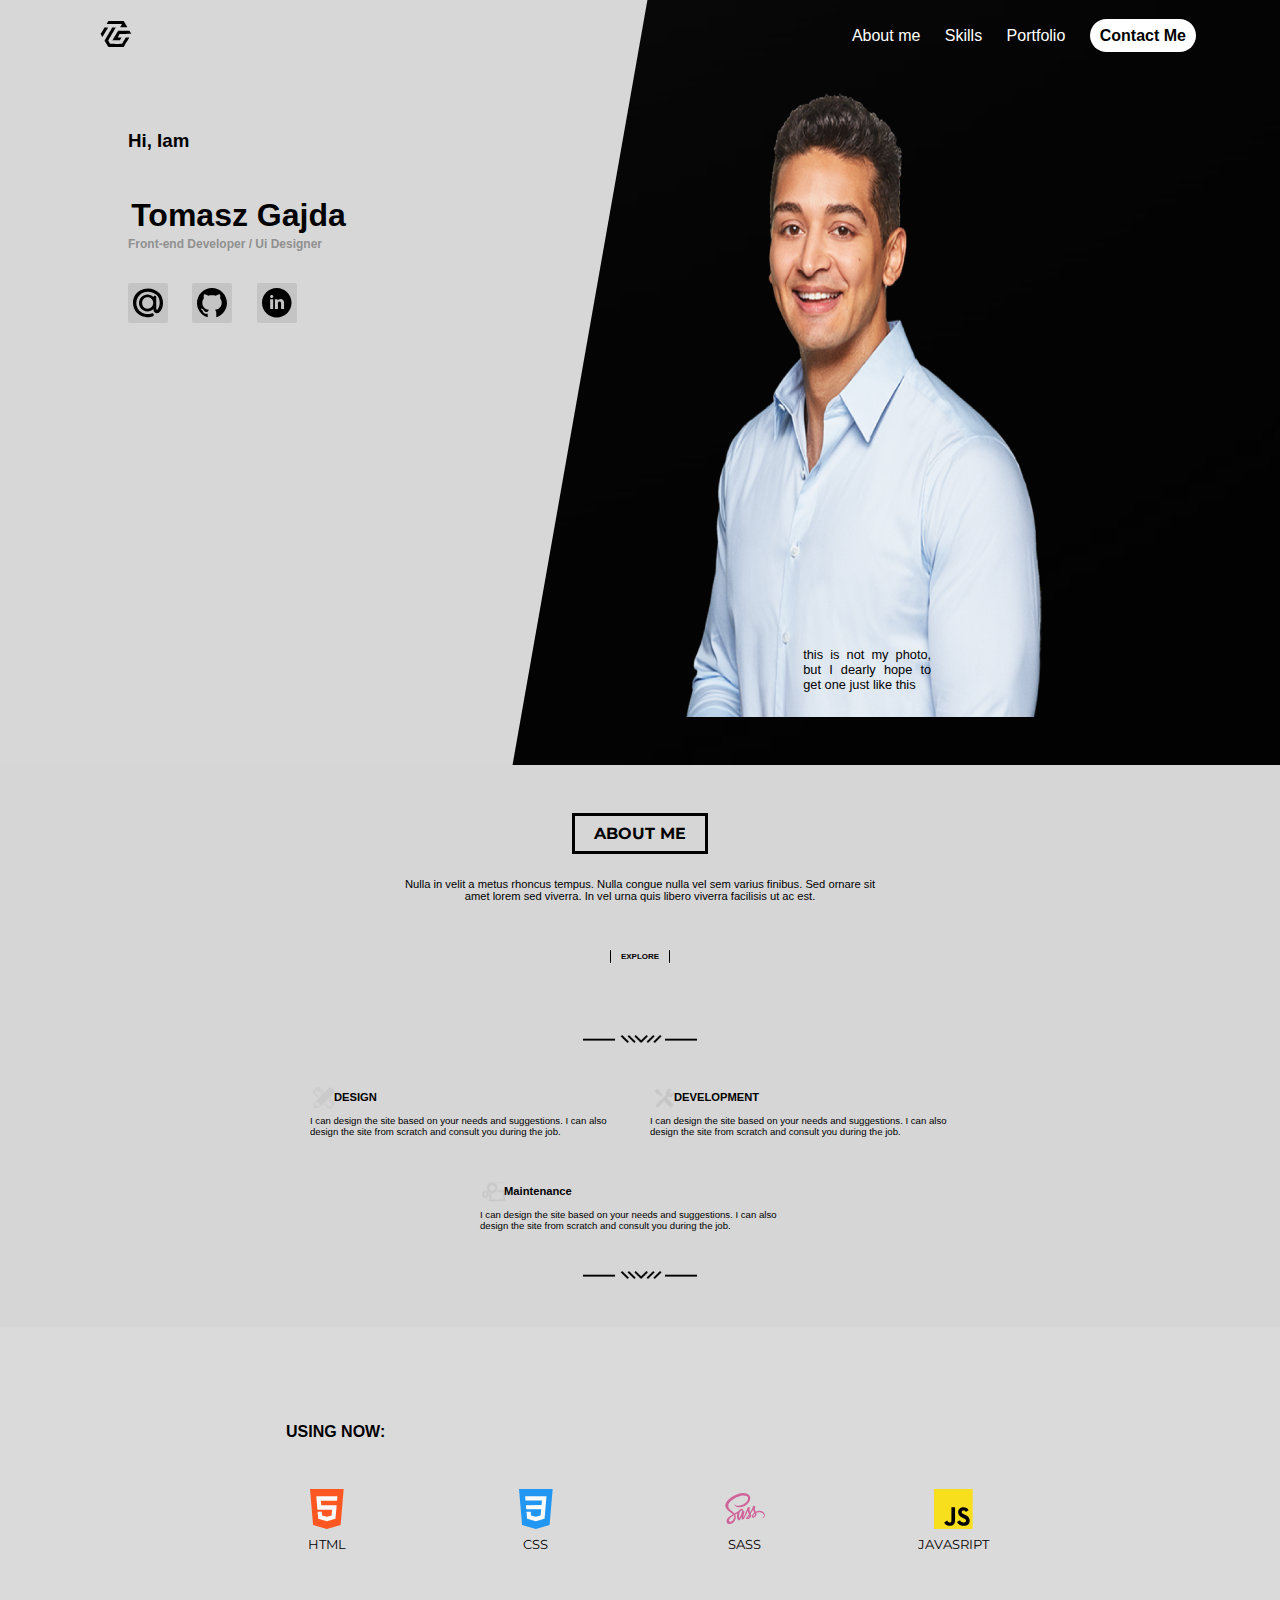
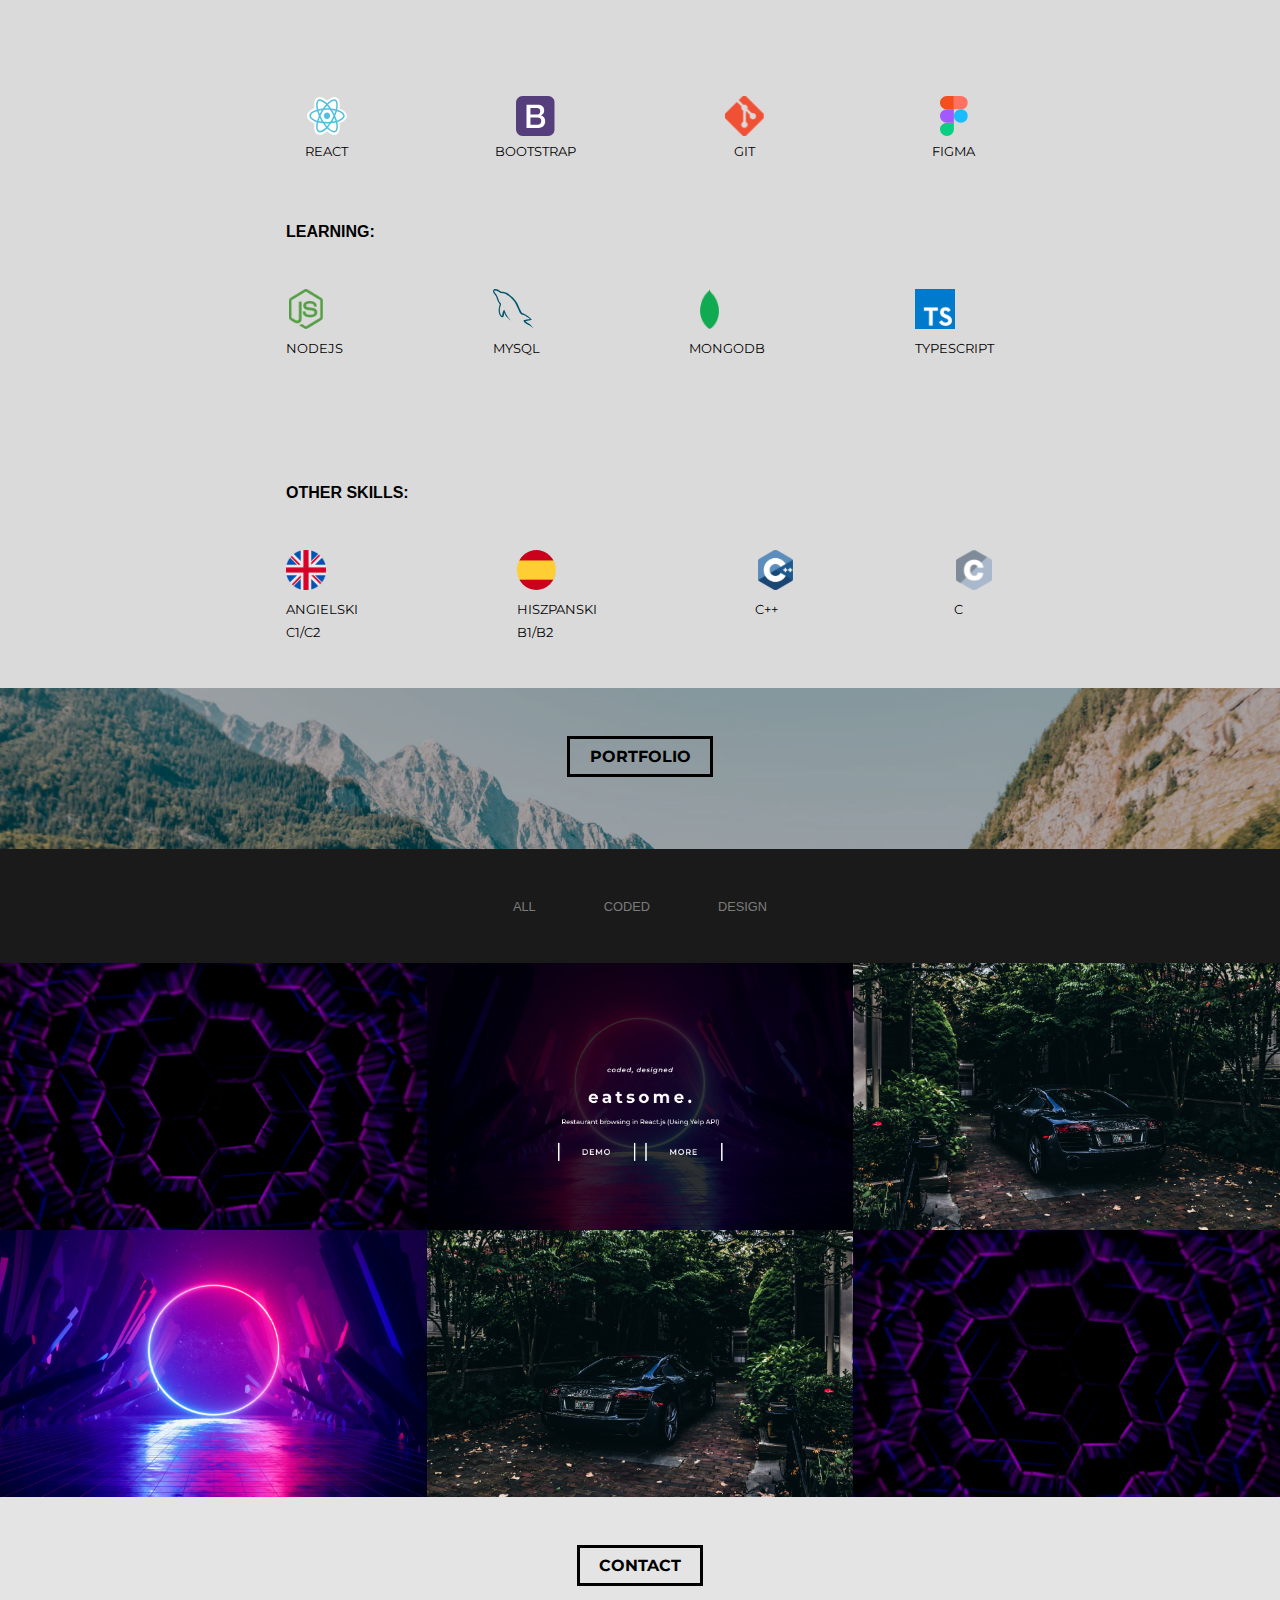
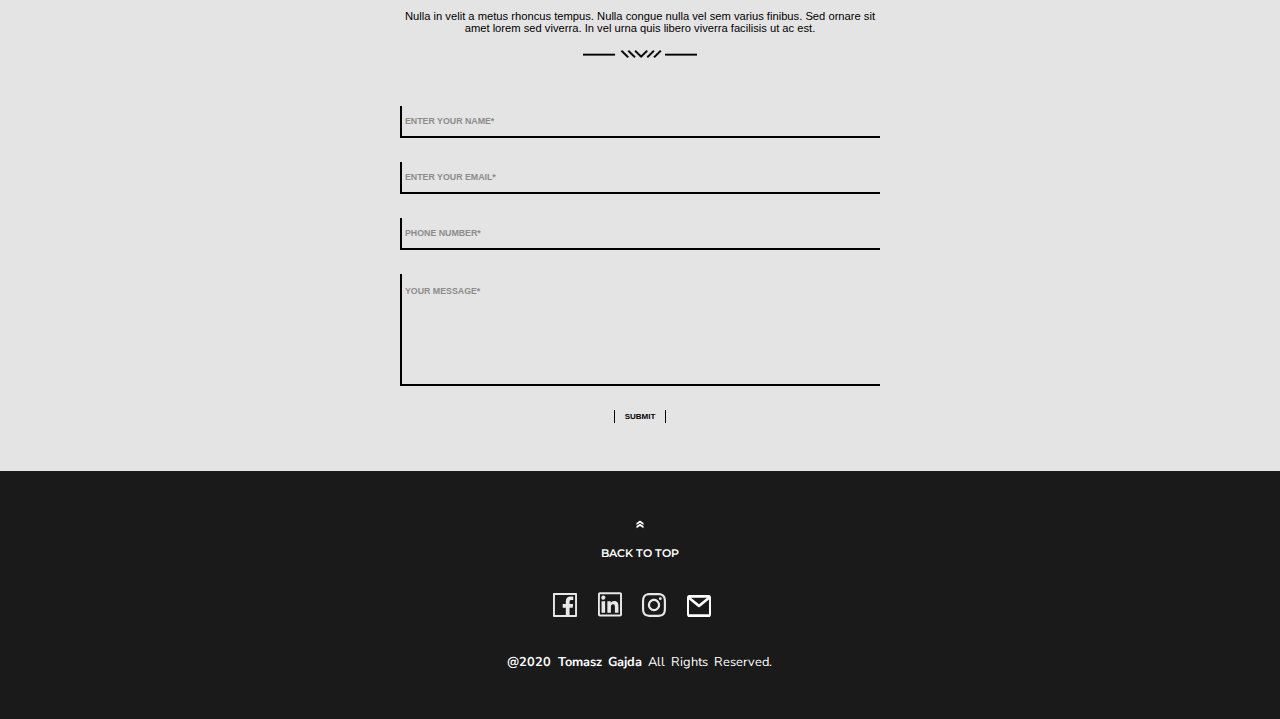
==== commit b11bfbc6: "final commit" ====
--- a/index.html
+++ b/index.html
@@ -304,9 +304,9 @@
         <div class="dark-background">
           <div class="sub-container">
             <ul>
-              <li><a href="#">ALL</a></li>
-              <li><a href="#">CODED</a></li>
-              <li><a href="#">DESIGN</a></li>
+              <li><a href="">ALL</a></li>
+              <li><a href="">CODED</a></li>
+              <li><a href="">DESIGN</a></li>
             </ul>
           </div>
         </div>
--- a/css/skills.css
+++ b/css/skills.css
@@ -6,7 +6,7 @@
   display: grid;
   grid-template-columns: repeat(4, 1fr);
   grid-template-rows: 1fr 1fr;
-  gap: 4rem;
+  gap: 8rem;
 }
 
 .grid-icons img {
@@ -25,7 +25,7 @@
 }
 
 .my-skill-header {
-  margin: 2.5rem 0;
+  margin: 3rem 0;
 }
 
 .grid-icons p {
@@ -37,7 +37,7 @@
 .flex-icons {
   display: flex;
   justify-content: space-between;
-  gap: 5rem;
+  gap: 8rem;
 }
 
 .flex-icons img {
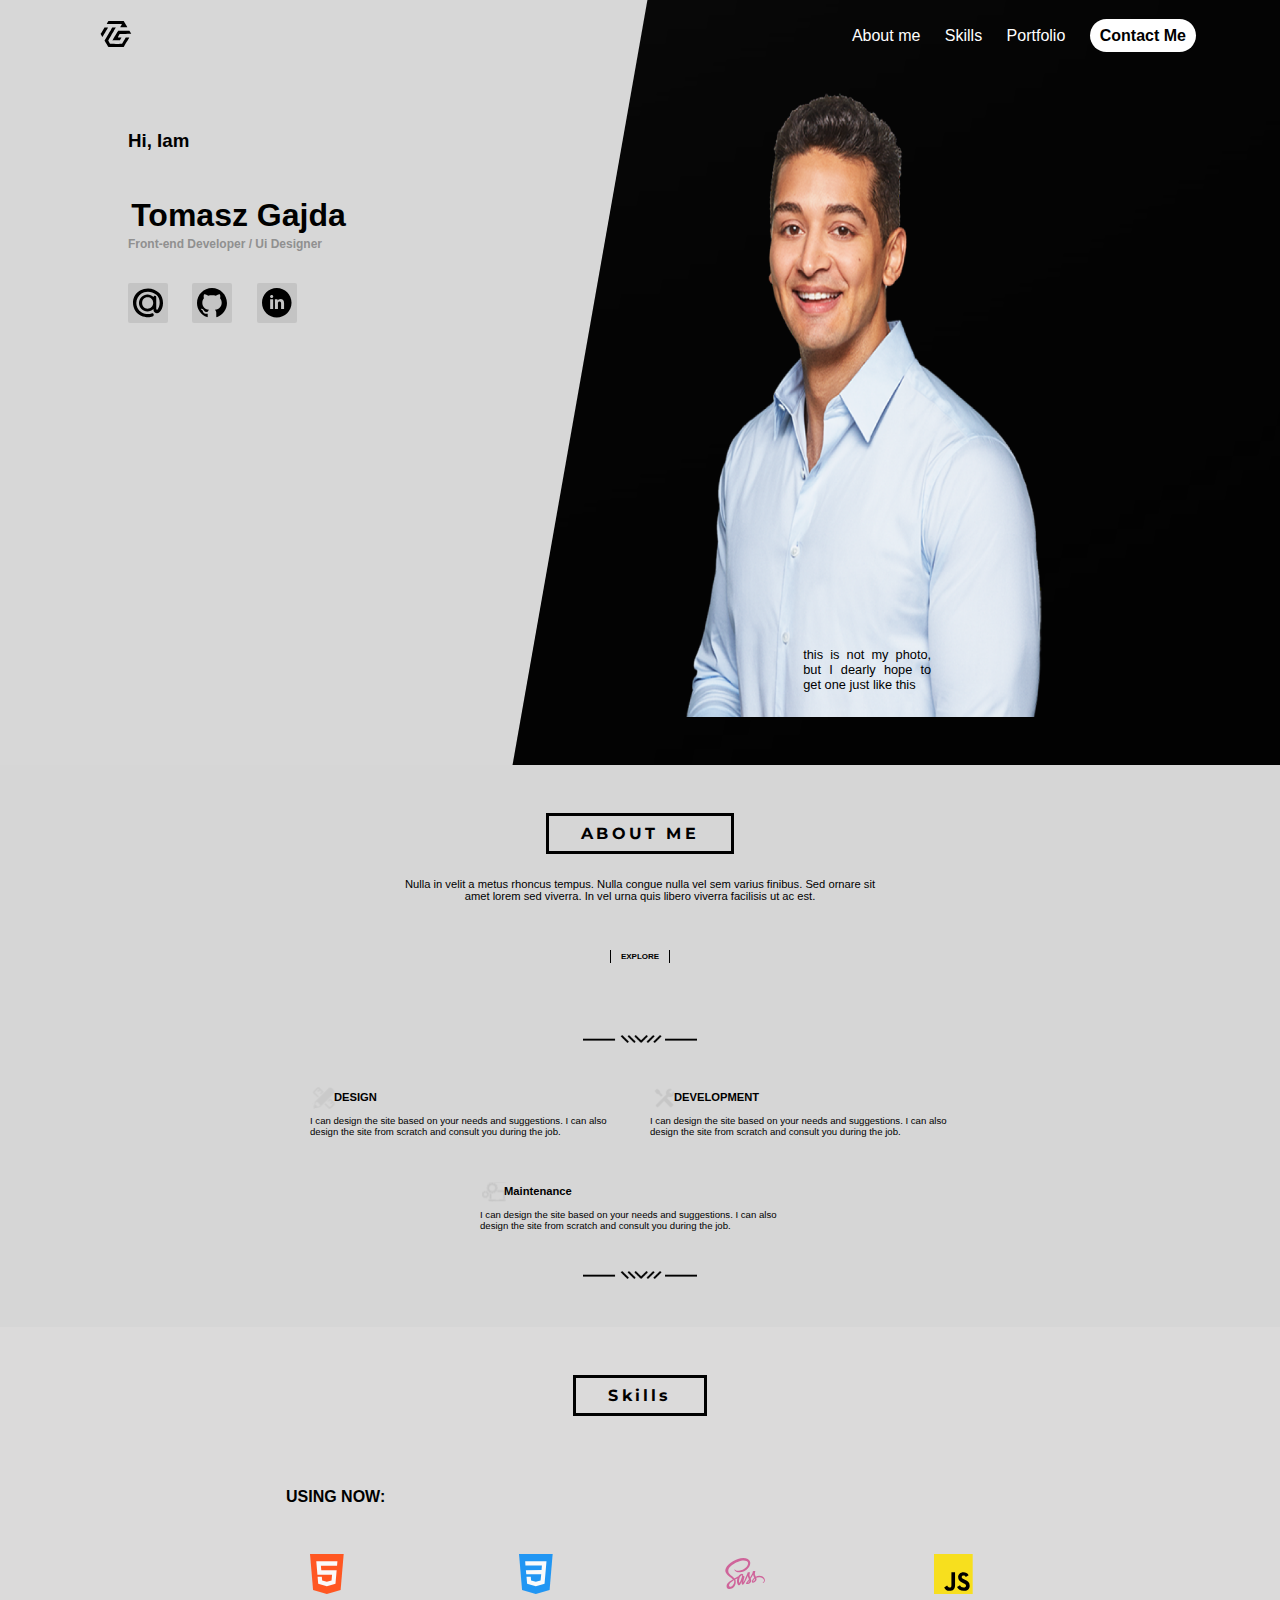
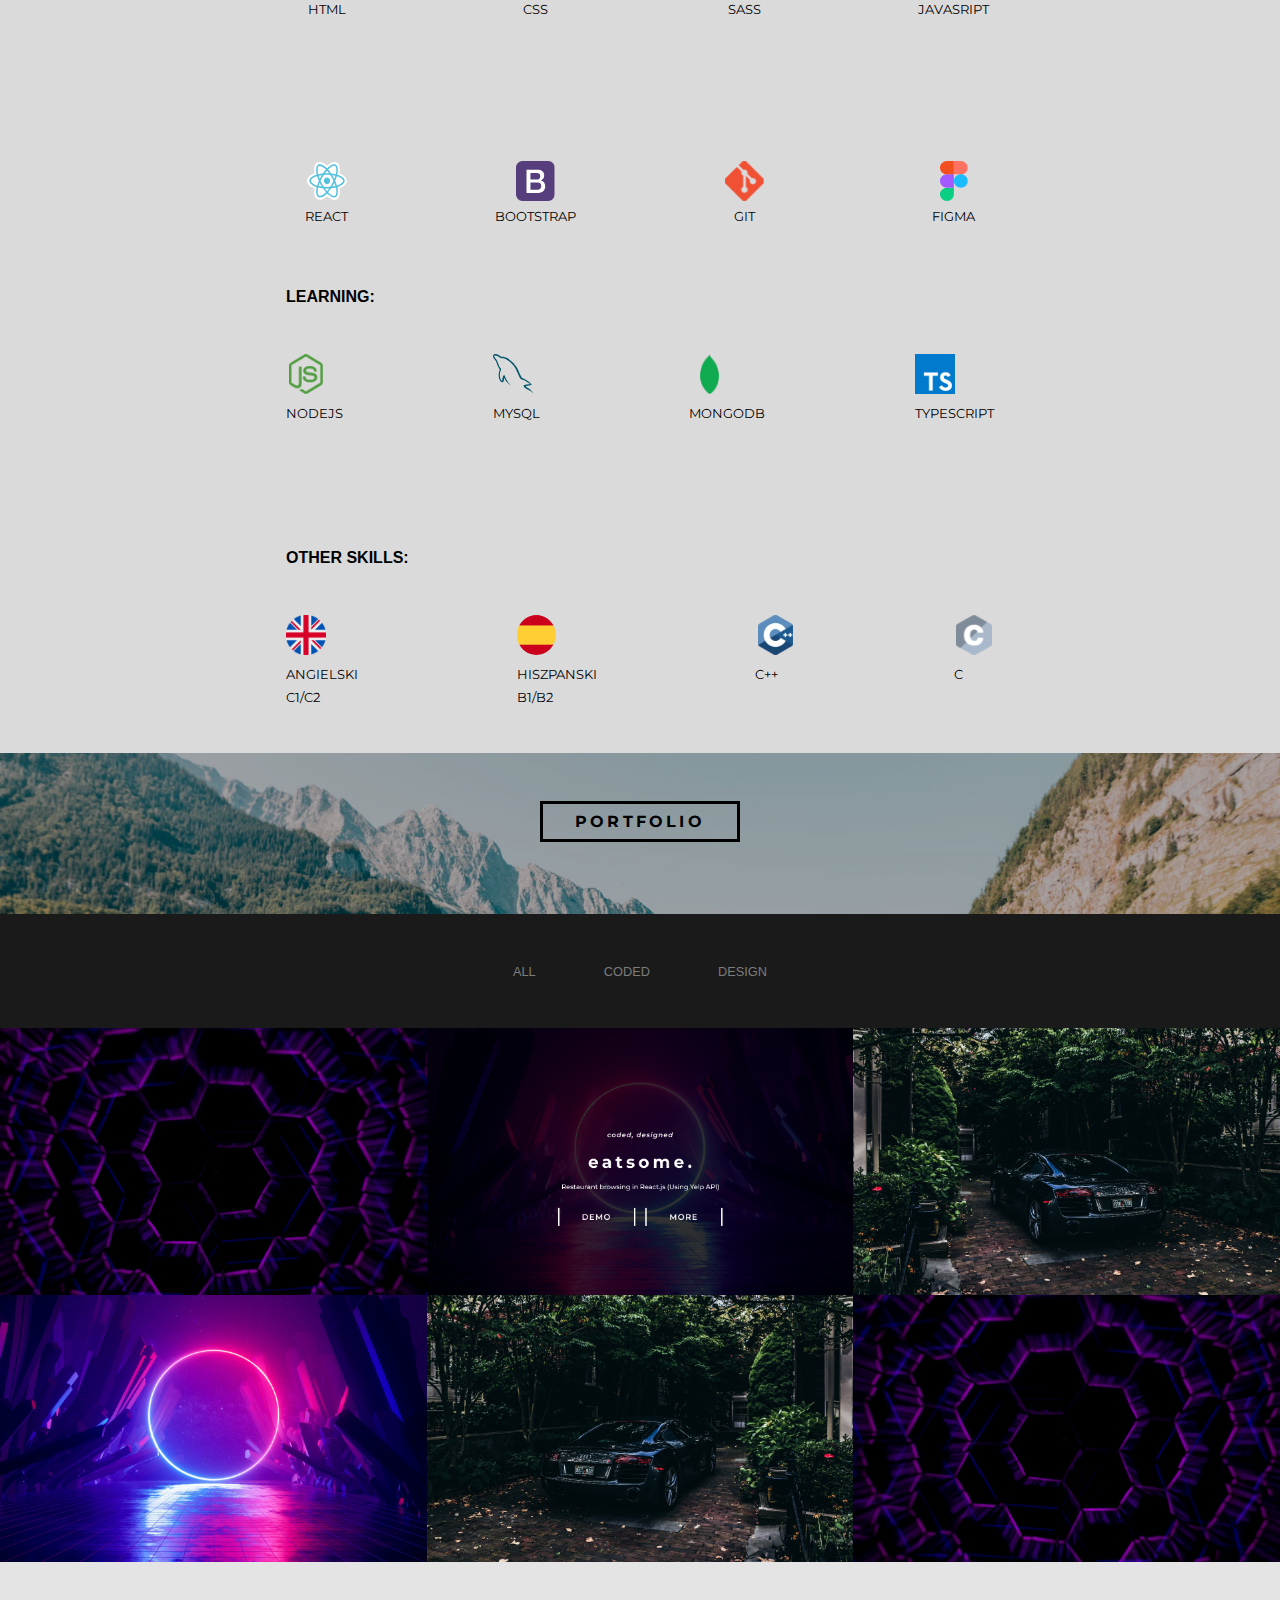
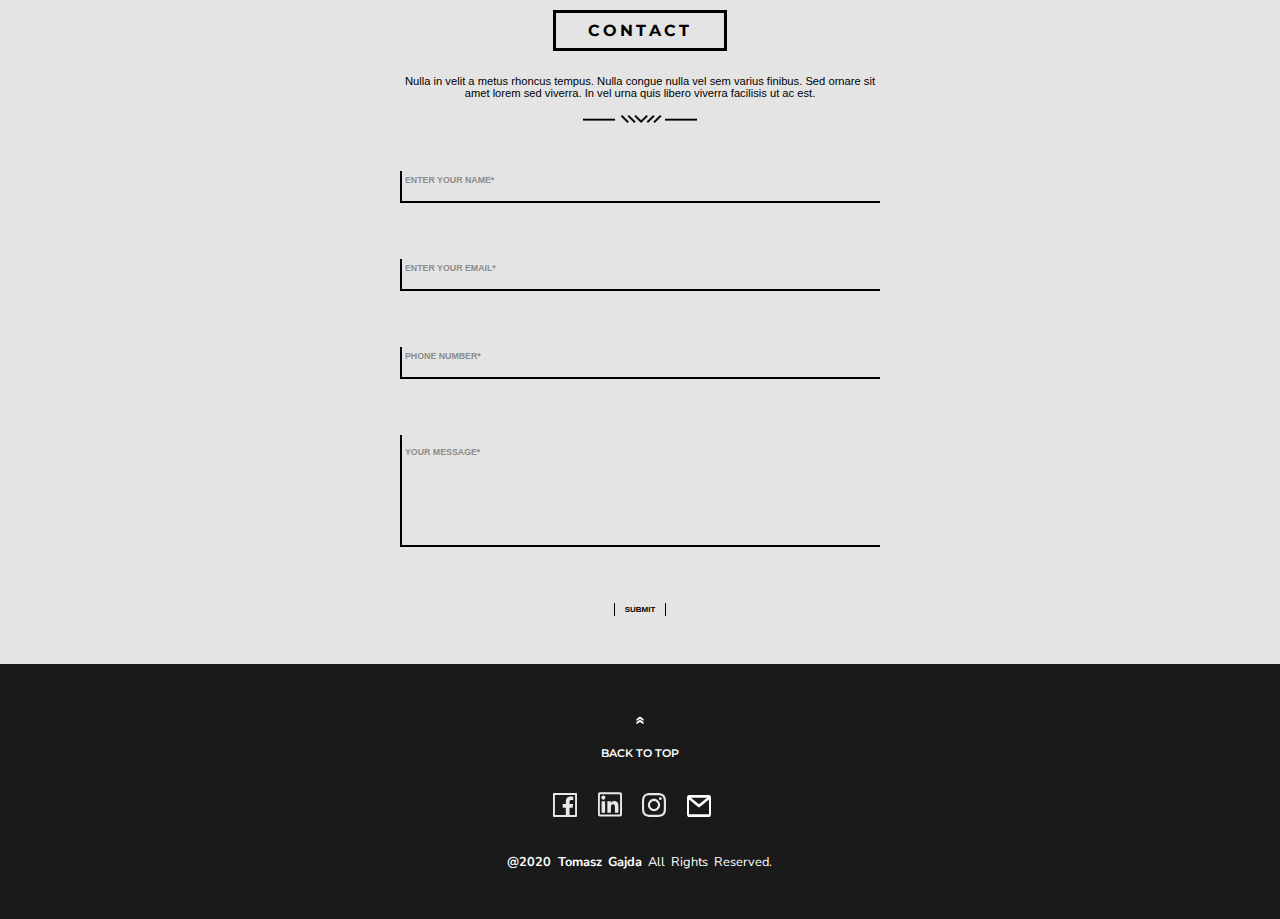
==== commit a4bfc6f3: "last update" ====
--- a/index.html
+++ b/index.html
@@ -18,7 +18,6 @@
       href="https://fonts.googleapis.com/css2?family=Montserrat:ital,wght@0,100..900;1,100..900&family=Nunito+Sans:ital,opsz,wght@0,6..12,200..1000;1,6..12,200..1000&display=swap"
       rel="stylesheet"
     />
-
     <!-- Css Links  -->
     <link rel="stylesheet" href="./css/styles.css" />
     <link rel="stylesheet" href="./css/menu.css" />
@@ -30,8 +29,8 @@
     <link rel="stylesheet" href="./css/footer.css" />
   </head>
   <body>
-    <head class="header-section">
-      <div class="section-one">
+    <header class="header-section">
+      <div id="up" class="section-one">
         <nav>
           <ul>
             <div>
@@ -133,7 +132,7 @@
           />
         </div>
       </div>
-    </head>
+    </header>
     <main>
       <section id="about" class="about-section">
         <div class="container">
@@ -205,6 +204,7 @@
       <section id="skills" class="skill-section">
         <div class="container">
           <div class="sub-container">
+            <h1 class="skill-header">Skills</h1>
             <div class="outer-container">
               <div class="my-skill-header"><h4>USING NOW:</h4></div>
 
@@ -304,9 +304,9 @@
         <div class="dark-background">
           <div class="sub-container">
             <ul>
-              <li><a href="">ALL</a></li>
-              <li><a href="">CODED</a></li>
-              <li><a href="">DESIGN</a></li>
+              <li><a href="#portfolio">ALL</a></li>
+              <li><a href="#portfolio">CODED</a></li>
+              <li><a href="#portfolio">DESIGN</a></li>
             </ul>
           </div>
         </div>
@@ -362,7 +362,9 @@
     <footer class="footer-section">
       <div class="container">
         <div class="sub-container footer-content">
-          <img src="./assets/icons/arrowUp.svg" alt="arrow icon" />
+          <a href="#up">
+            <img src="./assets/icons/arrowUp.svg" alt="arrow icon"
+          /></a>
           <p class="text1">BACK TO TOP</p>
           <div class="flex-footer">
             <img src="./assets/icons/facebook.svg" alt="facebook logo" />
--- a/css/styles.css
+++ b/css/styles.css
@@ -13,10 +13,11 @@
 .skill-header {
   border: solid black 3px;
   color: black;
-  padding: 0.5rem 1.2rem;
+  padding: 0.5rem 2rem;
   font-size: 1rem;
   font-family: "Montserrat", sans-serif;
   margin: 0 0 1.5rem 0;
+  letter-spacing: 0.2rem;
 }
 
 .sub-header {
--- a/css/menu.css
+++ b/css/menu.css
@@ -44,9 +44,10 @@
   display: block;
 }
 
-/* .dropdown:hover .dropdown-content #contact:hover {
+.dropdown:hover .dropdown-content #contact:hover {
   color: white;
-} */
+  background-color: black;
+}
 
 .dropdown-content a:hover {
   background-color: white;
@@ -68,4 +69,8 @@
     background-color: white;
     color: black;
   }
+  .dropdown:hover .dropdown-content #contact:hover {
+    color: black;
+    background-color: white;
+  }
 }
--- a/css/header.css
+++ b/css/header.css
@@ -264,4 +264,8 @@
   .icons .mobile-icons {
     display: flex;
   }
-}
+  #contact {
+    color: white;
+    background-color: black;
+  }
+}
--- a/css/contact.css
+++ b/css/contact.css
@@ -9,8 +9,8 @@
 .contact-section form input {
   display: flex;
   flex-direction: column;
-  margin-bottom: 1.5rem;
   background-color: #e5e4e4;
+  margin-bottom: 3.5rem;
 }
 
 .contact-section form input {
@@ -19,7 +19,7 @@
   font-size: 0.2;
   border-bottom: 0.15rem black solid;
   border-left: 0.15rem black solid;
-  padding: 0 0 3px 3px;
+  padding: 0 0 1rem 3px;
   /* width: 100%; */
   width: 30rem;
   height: 2rem;
@@ -33,7 +33,6 @@
   border-left: 0.15rem black solid;
   padding: 0 0 5rem 3px;
   width: 100%;
-
   height: 7rem;
 }
 
@@ -49,7 +48,14 @@
     font-size: 0.4rem; /* Decrease font size for smaller screens */
     padding: 0.5rem 0.5rem 2px 2px; /* Adjust padding for compactness */
     width: 10rem; /* Make inputs span full width */
-    height: auto; /* Allow height to adjust based on content */
+    height: 2rem; /* Allow height to adjust based on content */
+  }
+  .contact-section .message {
+    height: 4rem;
+  }
+
+  .contact-section form input {
+    margin-bottom: 1.5rem;
   }
 
   .contact-section form input::placeholder {
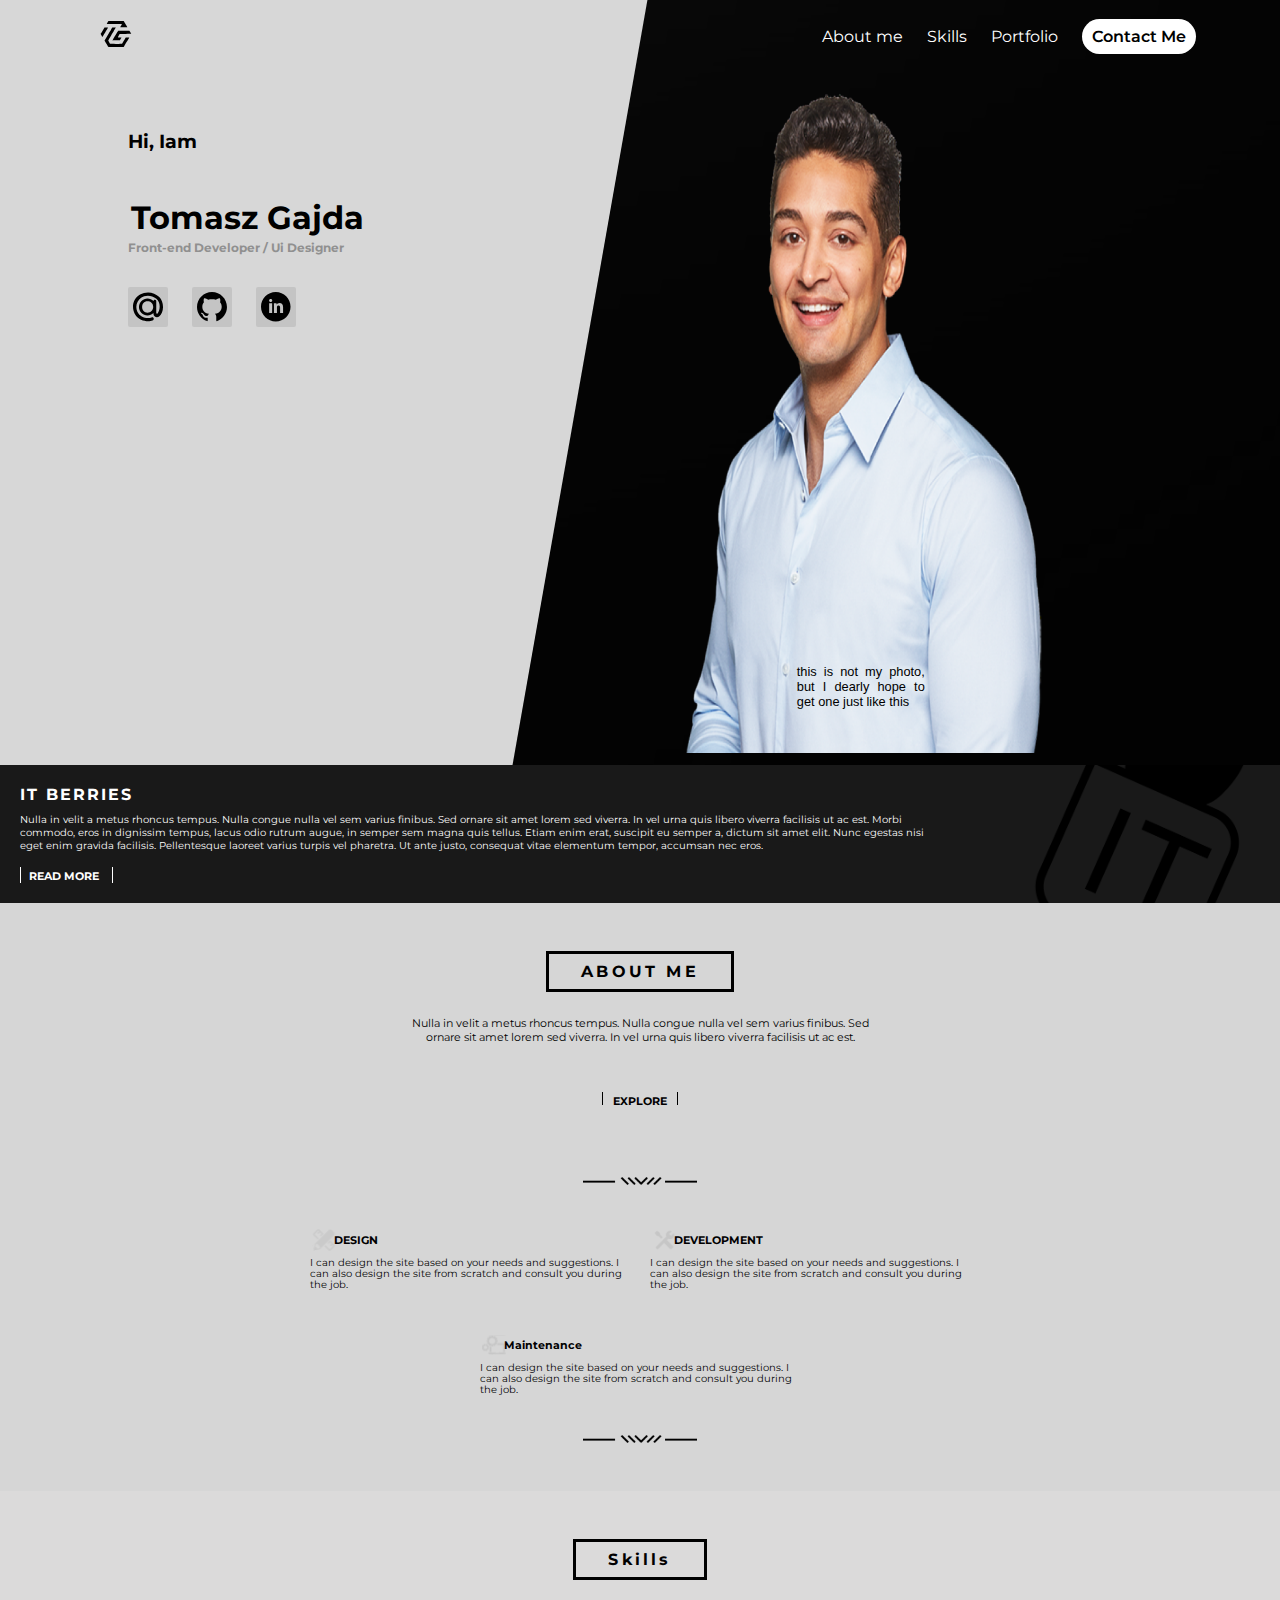
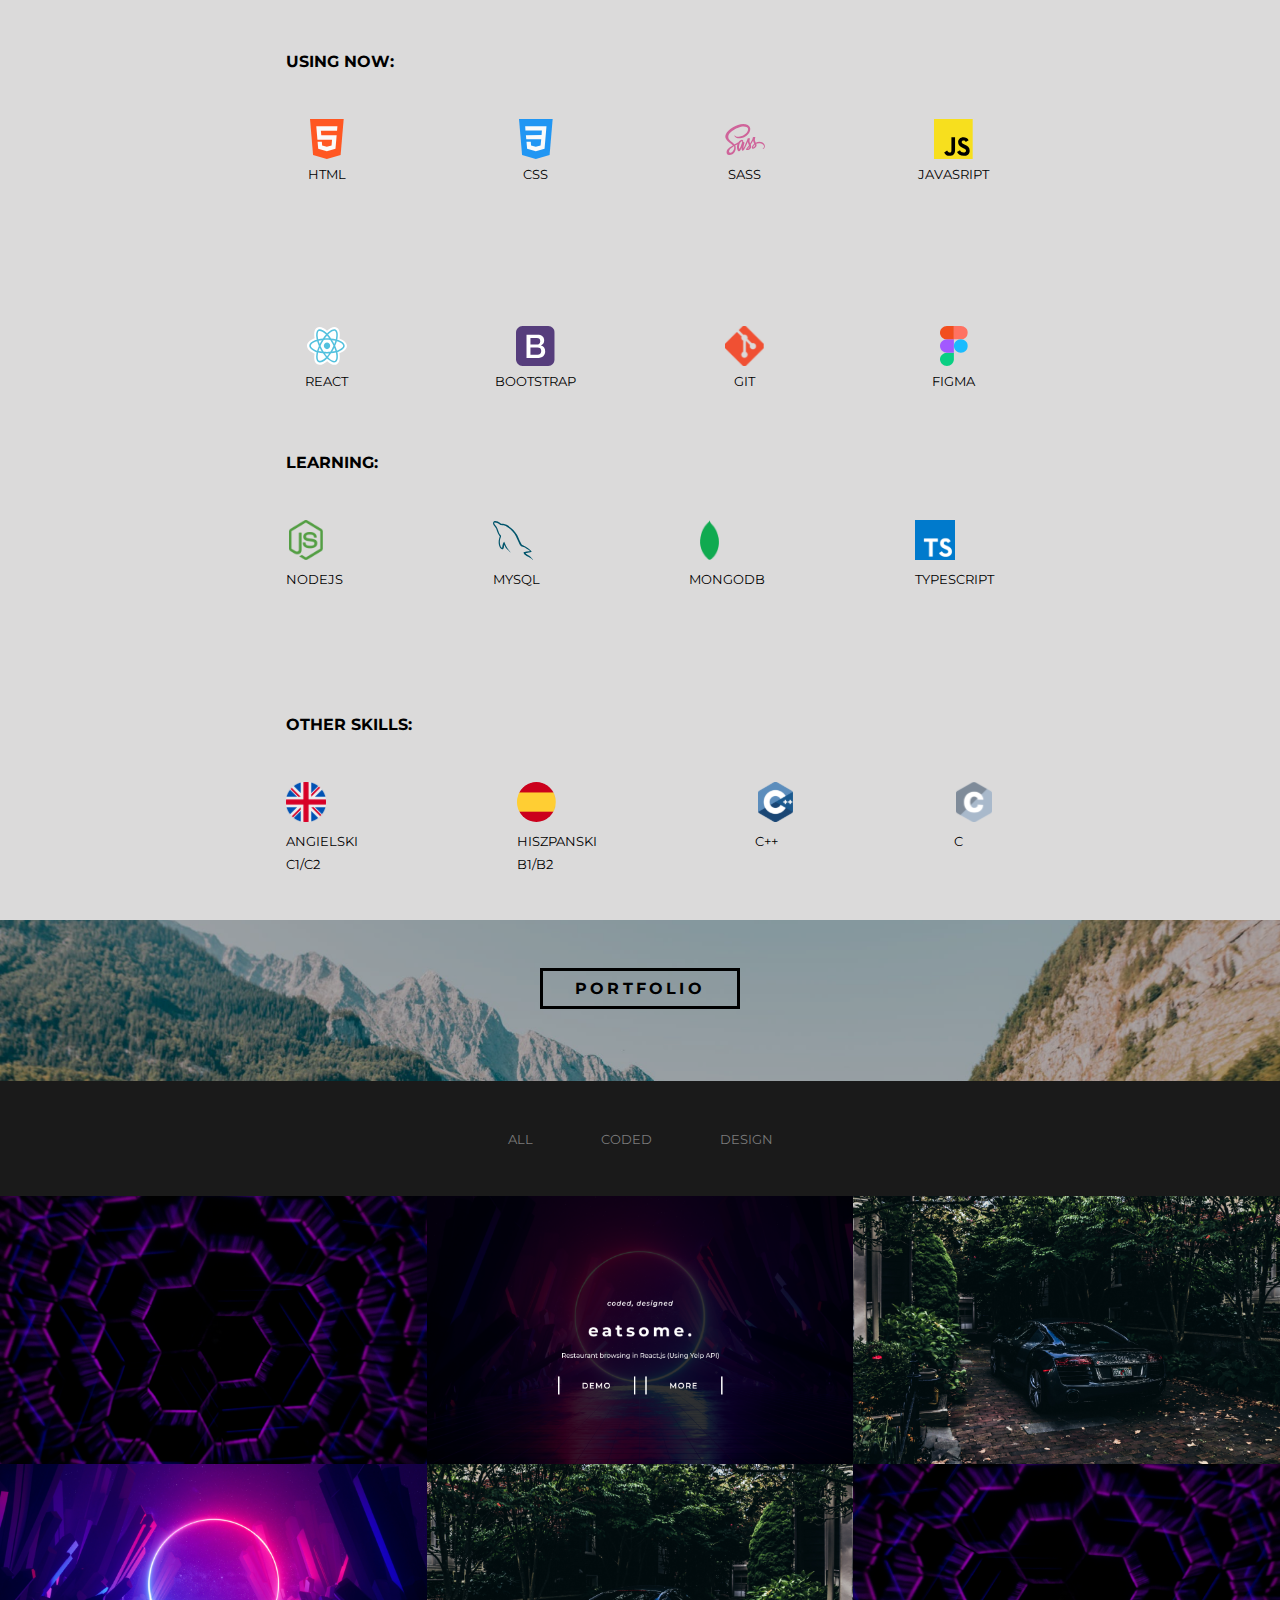
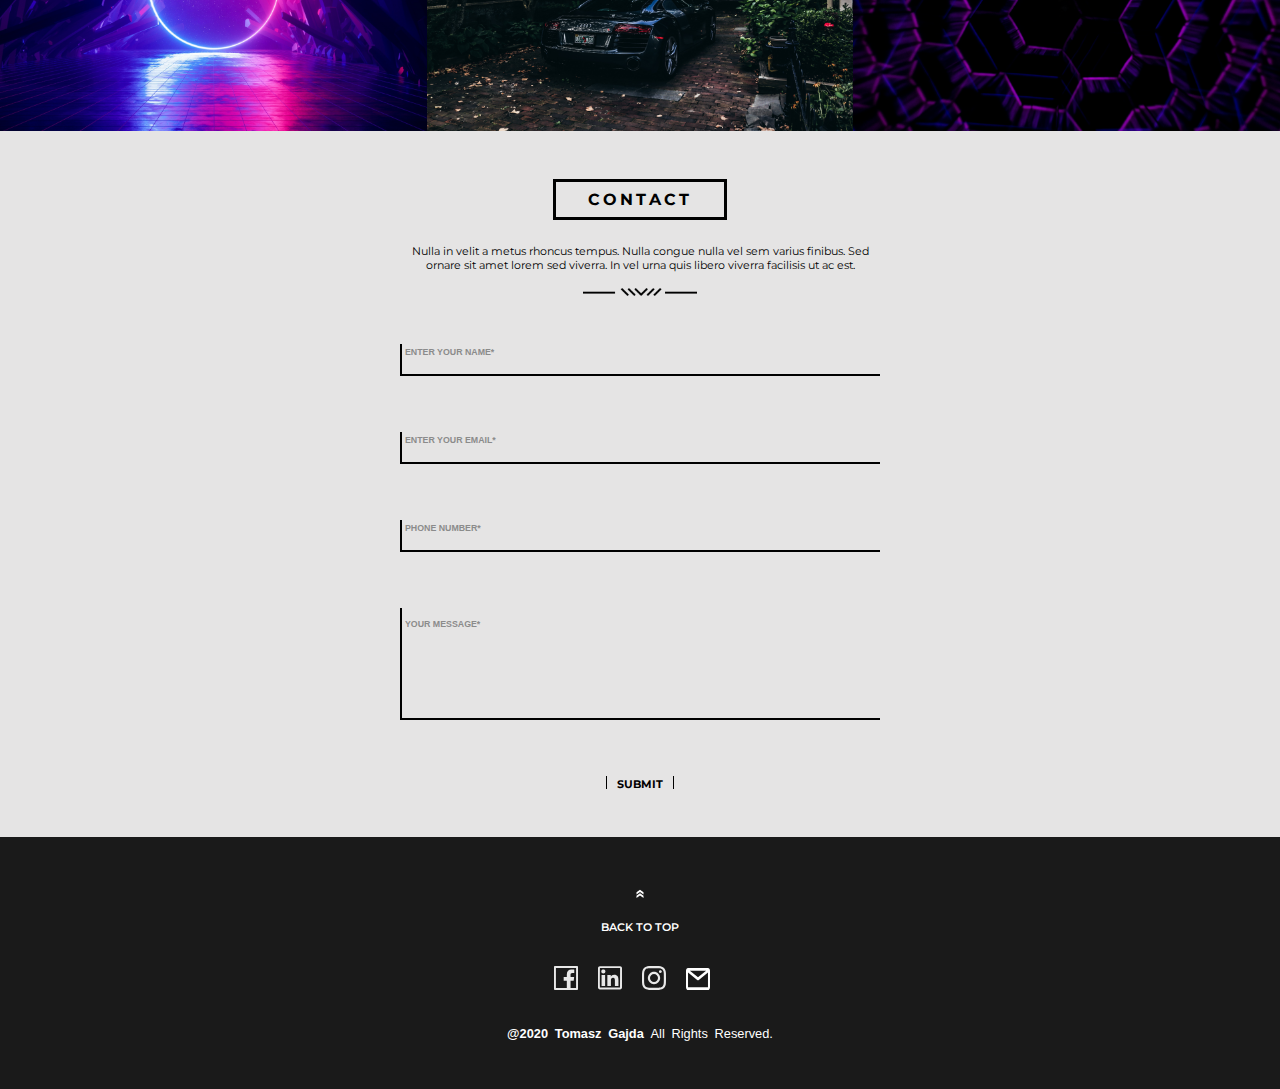
==== commit 20d5de88: "finishing touches" ====
--- a/index.html
+++ b/index.html
@@ -12,12 +12,8 @@
       href="https://fonts.googleapis.com/css2?family=Montserrat:ital,wght@0,100..900;1,100..900&display=swap"
       rel="stylesheet"
     />
-    <link rel="preconnect" href="https://fonts.googleapis.com" />
-    <link rel="preconnect" href="https://fonts.gstatic.com" crossorigin />
-    <link
-      href="https://fonts.googleapis.com/css2?family=Montserrat:ital,wght@0,100..900;1,100..900&family=Nunito+Sans:ital,opsz,wght@0,6..12,200..1000;1,6..12,200..1000&display=swap"
-      rel="stylesheet"
-    />
+
+    <!-- Goggle fonts Links  -->
     <!-- Css Links  -->
     <link rel="stylesheet" href="./css/styles.css" />
     <link rel="stylesheet" href="./css/menu.css" />
@@ -27,6 +23,8 @@
     <link rel="stylesheet" href="./css/skills.css" />
     <link rel="stylesheet" href="./css/about.css" />
     <link rel="stylesheet" href="./css/footer.css" />
+
+    <!-- Css Links  -->
   </head>
   <body>
     <header class="header-section">
@@ -132,6 +130,34 @@
           />
         </div>
       </div>
+      <div class="section-two">
+        <div class="content">
+          <h1>IT BERRIES</h1>
+          <p>
+            Nulla in velit a metus rhoncus tempus. Nulla congue nulla vel sem
+            varius finibus. Sed ornare sit amet lorem sed viverra. In vel urna
+            quis libero viverra facilisis ut ac est. Morbi commodo, eros in
+            dignissim tempus, lacus odio rutrum augue, in semper sem magna quis
+            tellus. Etiam enim erat, suscipit eu semper a, dictum sit amet elit.
+            Nunc egestas nisi eget enim gravida facilisis. Pellentesque laoreet
+            varius turpis vel pharetra. Ut ante justo, consequat vitae elementum
+            tempor, accumsan nec eros.
+          </p>
+
+          <div class="more-container">
+            <h4 class="sectionTwo-sub-header">
+              <span class="hide-more">READ </span>MORE
+            </h4>
+          </div>
+        </div>
+
+        <div class="IT-logo-desktop">
+          <img src="./assets/icons/Logo ITB.png" alt=" IT logo" />
+        </div>
+        <div class="IT-logo-mobile">
+          <img src="./assets/icons/ITB.png" alt=" IT logo " />
+        </div>
+      </div>
     </header>
     <main>
       <section id="about" class="about-section">
--- a/css/styles.css
+++ b/css/styles.css
@@ -7,7 +7,7 @@
 html {
   max-width: 120rem;
   font-size: 1rem;
-  font-family: "Raleway", sans-serif;
+  font-family: "Montserrat", sans-serif;
 }
 
 .skill-header {
@@ -15,16 +15,15 @@
   color: black;
   padding: 0.5rem 2rem;
   font-size: 1rem;
-  font-family: "Montserrat", sans-serif;
   margin: 0 0 1.5rem 0;
   letter-spacing: 0.2rem;
 }
 
 .sub-header {
-  border-left: solid black 1.5px;
-  border-right: solid black 1.5px;
+  border-left: solid black 1.8px;
+  border-right: solid black 1.8px;
   height: 0.8rem;
-  font-size: 0.5rem;
+  font-size: 0.7rem;
   padding: 0.1rem 0.6rem;
 }
 
--- a/css/header.css
+++ b/css/header.css
@@ -1,3 +1,4 @@
+/* Section One  */
 .section-one {
   max-width: 120rem;
   position: relative;
@@ -70,18 +71,18 @@
   position: absolute;
   bottom: 0rem;
   word-spacing: 0rem;
-  left: calc(100% / 2 - 9.8rem);
+  left: calc(100% / 2 - 10.2rem);
   background-color: transparent;
   color: black;
   width: 8rem;
-  height: 3.75rem;
+  height: 4rem;
   font-family: Roboto, Oxygen, Ubuntu, Cantarell, "Open Sans", "Helvetica Neue",
     sans-serif;
   text-align: justify;
   line-height: normal;
   font-size: 0.8rem;
   font-weight: 400;
-  margin-bottom: 10px;
+  margin-bottom: 25px;
 }
 .box1 {
   margin-top: 20px;
@@ -94,7 +95,7 @@
 .sub-section .box2 {
   display: flex;
   align-items: center;
-  height: 70vh;
+  height: 74vh;
 }
 
 .sub-section .box1 {
@@ -269,3 +270,118 @@
     background-color: black;
   }
 }
+
+/* Section Two  */
+.section-two {
+  width: 100%;
+  position: relative;
+  padding: 20px 20px;
+  background-color: rgba(0, 0, 0, 0.9);
+}
+
+.content {
+  position: relative;
+  z-index: 10;
+  color: white;
+}
+.section-two h1 {
+  margin-bottom: 10px;
+  letter-spacing: 2px;
+  font-size: 1rem;
+}
+.section-two p {
+  margin-bottom: 15px;
+  font-size: 0.6rem;
+  line-height: 0.8rem;
+  width: 100%;
+  max-width: 74%;
+}
+
+.section-two h3 {
+  font-size: 0.5rem;
+  width: 3.8rem;
+  height: 1rem;
+  border-left: solid white 1px;
+  border-right: solid white 1px;
+  padding: 2px 6px;
+}
+
+.IT-logo-desktop img {
+  width: 16rem;
+  position: absolute;
+  right: 0;
+  top: 0;
+}
+
+.IT-logo-mobile img {
+  width: 10.5rem;
+  position: absolute;
+  top: 0;
+}
+
+.IT-logo-mobile {
+  display: none;
+}
+
+.sectionTwo-sub-header {
+  /* border: red 3px solid; */
+  border-left: solid white 1.8px;
+  border-right: solid white 1.8px;
+  height: 1rem;
+  font-size: 0.7rem;
+  padding: 0.1rem 0.5rem;
+  width: 5.8rem;
+}
+
+@media screen and (max-width: 870px) {
+  .section-two content {
+    padding: 2rem 0;
+  }
+
+  .section2-background img {
+    height: 80vh;
+    align-items: center;
+  }
+
+  .section-two h1 {
+    text-align: center;
+  }
+
+  .more-container {
+    display: flex;
+    justify-content: center;
+  }
+  .sectionTwo-sub-header {
+    text-align: center;
+    height: 1rem;
+    font-size: 0.7rem;
+    padding: 0.2rem 0.4rem;
+    width: 4rem;
+  }
+
+  .hide-more {
+    display: none;
+  }
+  .section-two h3 {
+    width: 3rem;
+    border-left: solid white 2px;
+    border-right: solid white 2px;
+    padding: 2px 8px;
+  }
+
+  .section-two p,
+  .section-two h3 {
+    margin: 15px auto;
+    text-align: justify;
+  }
+
+  .IT-logo-desktop {
+    display: none;
+  }
+  .IT-logo-mobile {
+    display: flex;
+    justify-content: center;
+    align-items: center;
+    padding-bottom: 10px;
+  }
+}
--- a/css/about.css
+++ b/css/about.css
@@ -1,5 +1,7 @@
 .about-section {
   background-color: #d6d6d6;
+  position: relative;
+  z-index: 50;
 }
 
 .explore {
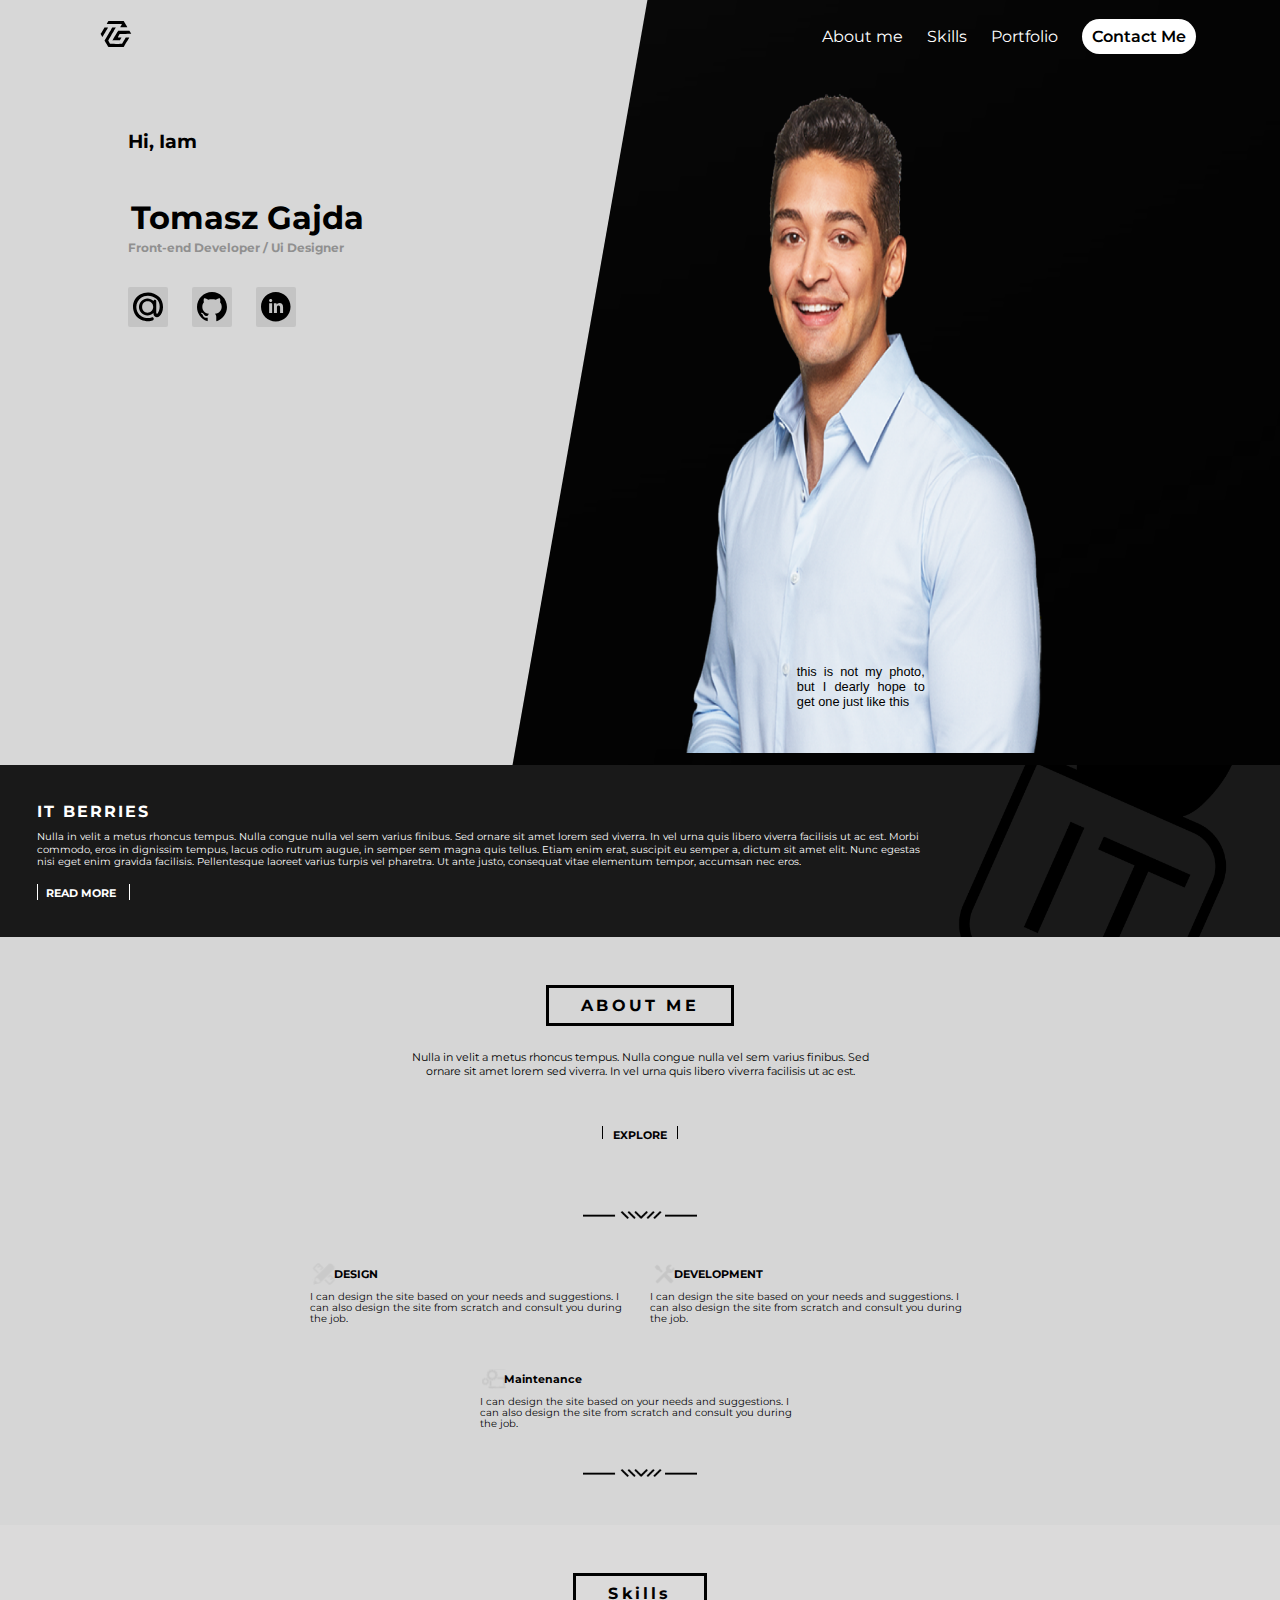
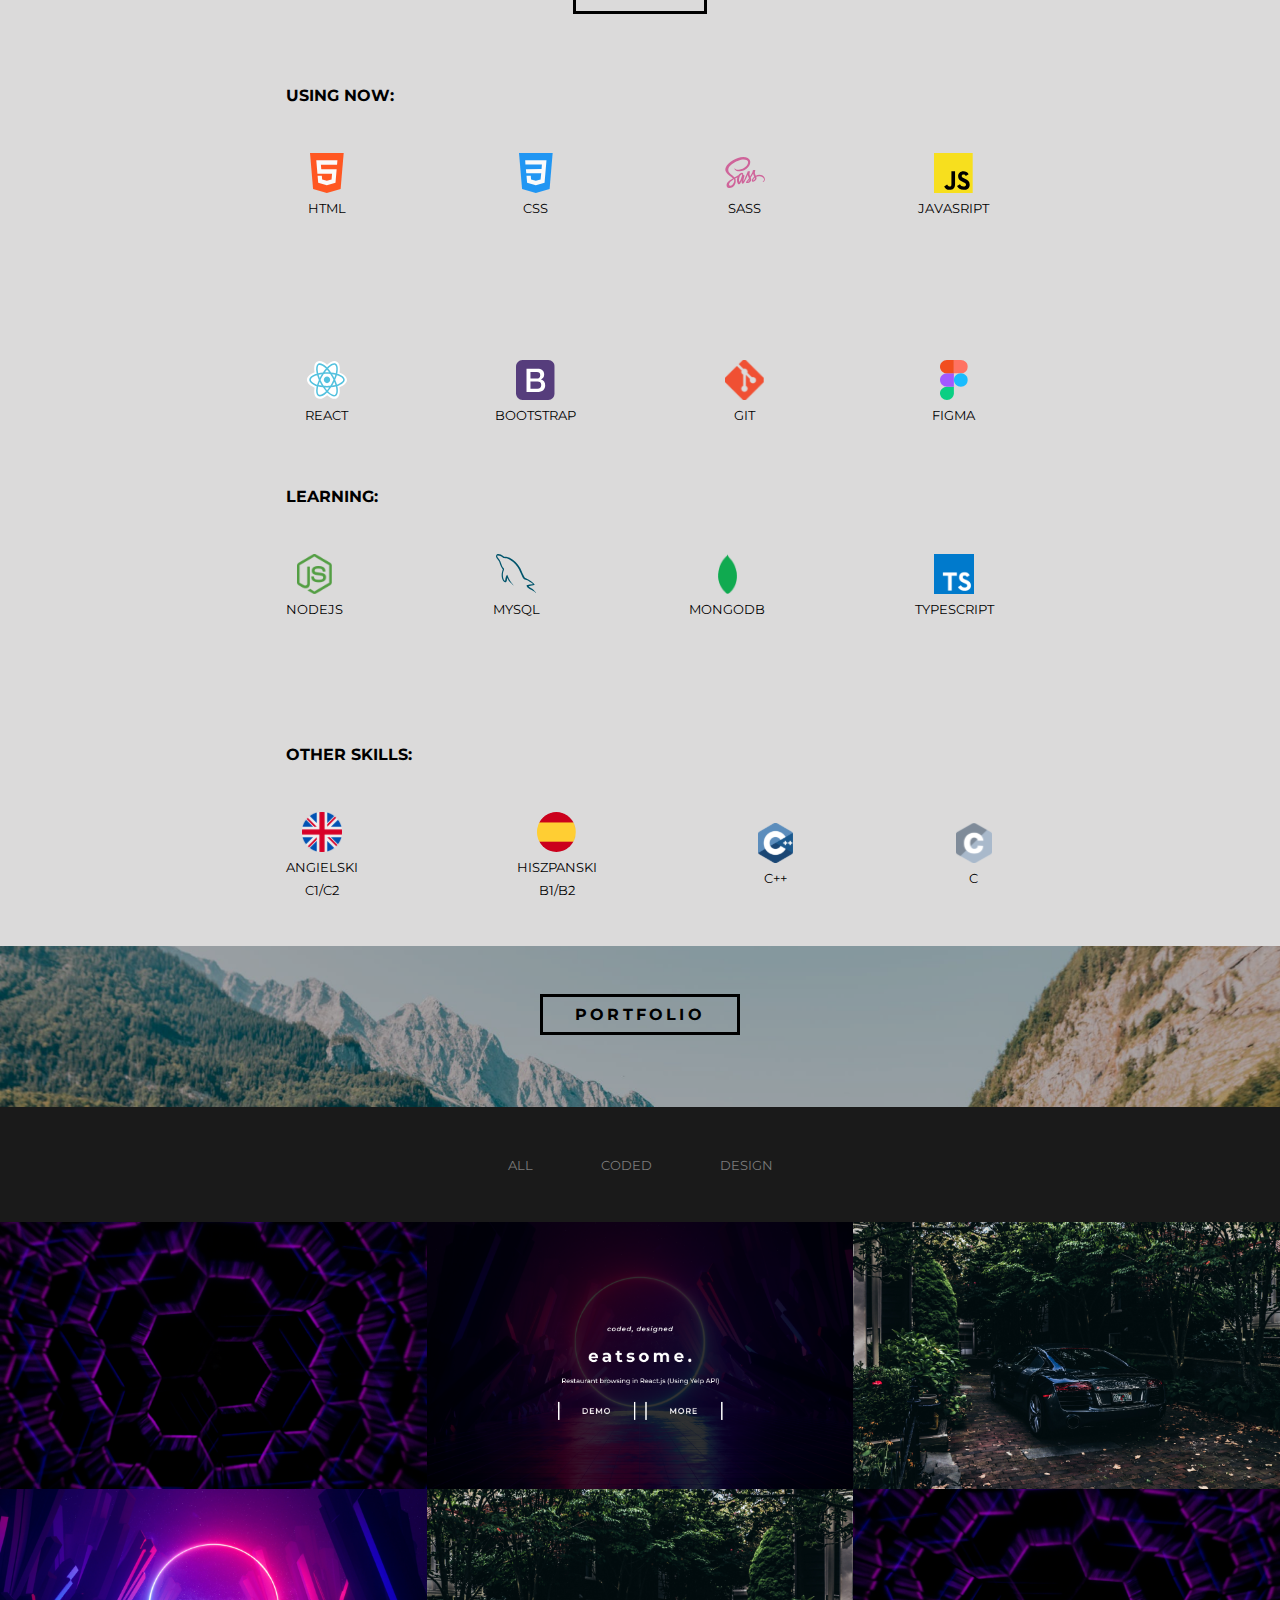
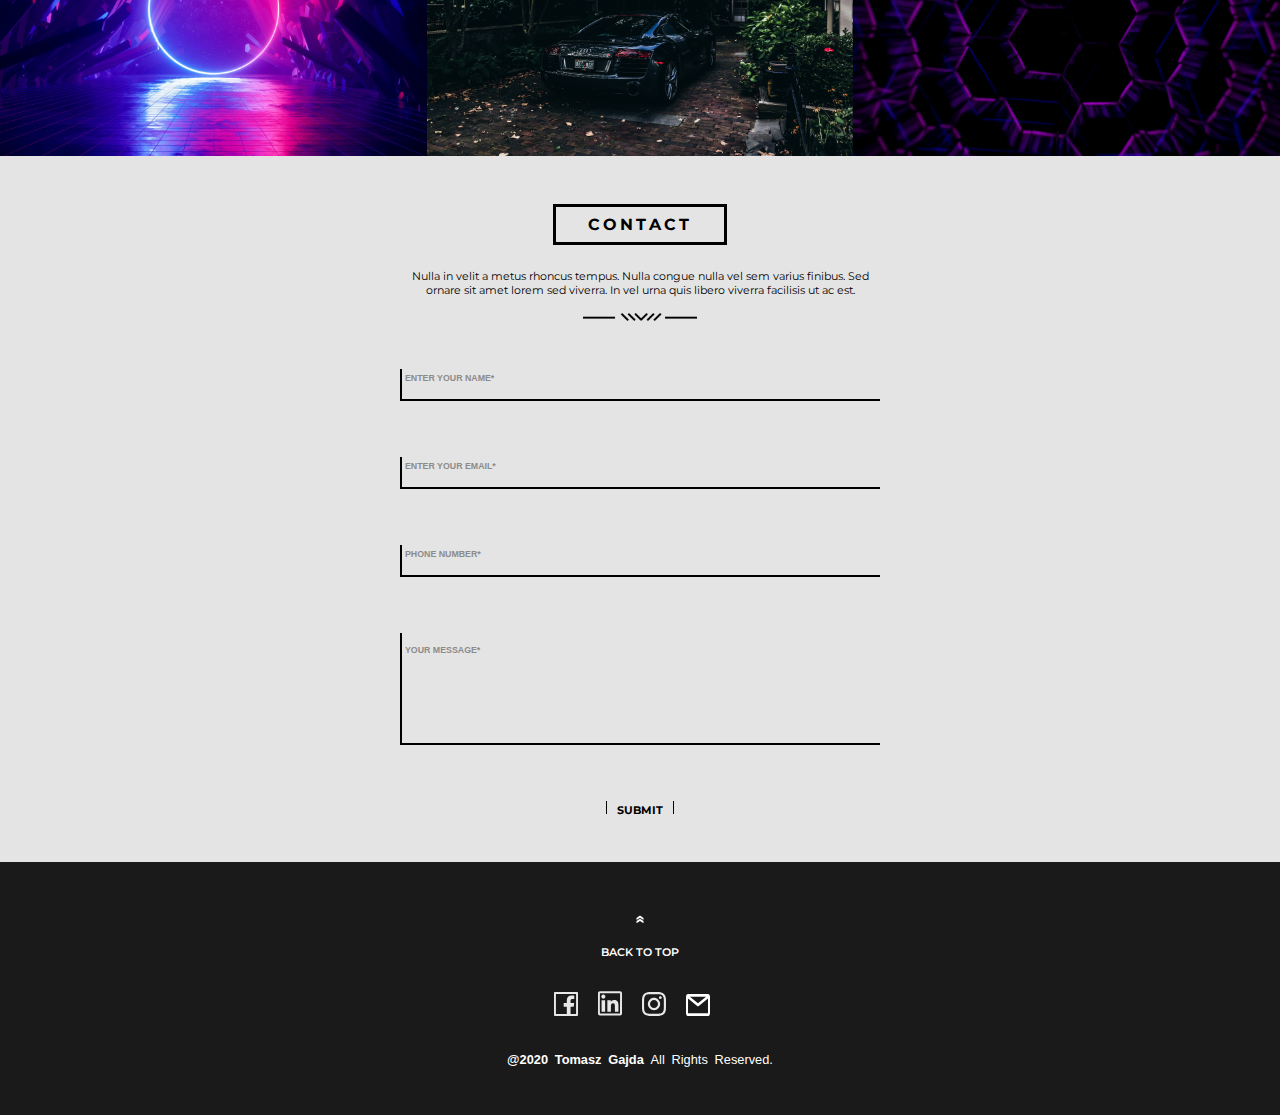
==== commit 90ee1037: "updating icon alignment" ====
--- a/index.html
+++ b/index.html
@@ -235,7 +235,7 @@
               <div class="my-skill-header"><h4>USING NOW:</h4></div>
 
               <div class="grid-icons">
-                <div>
+                <div class="flex-item">
                   <img src="./assets/icons/html.svg" alt="html logo" />
                   <p>HTML</p>
                 </div>
@@ -243,30 +243,30 @@
                   <img src="./assets/icons/css.svg" alt="css logo" />
                   <p>CSS</p>
                 </div>
-                <div>
+                <div class="flex-item">
                   <img src="./assets/icons/sass.svg" alt="sass logo" />
                   <p>SASS</p>
                 </div>
-                <div class="hide">
+                <div class="hide flex-item">
                   <img src="./assets/icons/js.svg" alt="js logo" />
                   <p>JAVASRIPT</p>
                 </div>
-                <div class="hide">
+                <div class="hide flex-item">
                   <img src="./assets/icons/react.svg" alt="react logo" />
                   <p>REACT</p>
                 </div>
-                <div class="hide">
+                <div class="hide flex-item">
                   <img
                     src="./assets/icons/bootstrap.svg"
                     alt="bootstrap logo"
                   />
                   <p>BOOTSTRAP</p>
                 </div>
-                <div class="hide">
+                <div class="hide flex-item">
                   <img src="./assets/icons/git.svg" alt="git logo" />
                   <p>GIT</p>
                 </div>
-                <div class="hide">
+                <div class="hide flex-item">
                   <img src="./assets/icons/figma.svg" alt="figma logo" />
                   <p>FIGMA</p>
                 </div>
@@ -275,19 +275,19 @@
               <div class="my-skill-header hide"><h4>LEARNING:</h4></div>
 
               <div class="flex-icons hide">
-                <div>
+                <div class="flex-item">
                   <img src="./assets/icons/node.png" alt="node logo" />
                   <p>NODEJS</p>
                 </div>
-                <div>
+                <div class="flex-item">
                   <img src="./assets/icons/sql.svg" alt="mySql logo" />
                   <p>MYSQL</p>
                 </div>
-                <div>
+                <div class="flex-item">
                   <img src="./assets/icons/mongoDB.png" alt="mongoDB logo" />
                   <p>MONGODB</p>
                 </div>
-                <div>
+                <div class="flex-item">
                   <img src="./assets/icons/tsc.png" alt="typescript logo" />
                   <p>TYPESCRIPT</p>
                 </div>
@@ -298,21 +298,21 @@
               </div>
 
               <div class="flex-icons hide last-div">
-                <div>
+                <div class="flex-item">
                   <img src="./assets/icons/ANG.svg" alt="ANG logo" />
                   <p>ANGIELSKI</p>
                   <p>C1/C2</p>
                 </div>
-                <div>
+                <div class="flex-item">
                   <img src="./assets/icons/HISZ.svg" alt="HISZ logo" />
                   <p>HISZPANSKI</p>
                   <p>B1/B2</p>
                 </div>
-                <div>
+                <div class="flex-item">
                   <img src="./assets/icons/c++.svg" alt="c++ logo" />
                   <p>C++</p>
                 </div>
-                <div>
+                <div class="flex-item">
                   <img src="./assets/icons/c.svg" alt="c logo" />
                   <p>C</p>
                 </div>
--- a/css/styles.css
+++ b/css/styles.css
@@ -64,6 +64,7 @@
   }
   .skill-header {
     font-size: 0.6rem;
+    margin: 1rem 0 1.5rem 0;
   }
   .sub-container {
     padding: 0.6rem 0;
--- a/css/header.css
+++ b/css/header.css
@@ -275,7 +275,7 @@
 .section-two {
   width: 100%;
   position: relative;
-  padding: 20px 20px;
+  padding: 2.3rem 2.3rem;
   background-color: rgba(0, 0, 0, 0.9);
 }
 
@@ -307,7 +307,7 @@
 }
 
 .IT-logo-desktop img {
-  width: 16rem;
+  width: 21rem;
   position: absolute;
   right: 0;
   top: 0;
--- a/css/contact.css
+++ b/css/contact.css
@@ -20,7 +20,6 @@
   border-bottom: 0.15rem black solid;
   border-left: 0.15rem black solid;
   padding: 0 0 1rem 3px;
-  /* width: 100%; */
   width: 30rem;
   height: 2rem;
 }
@@ -42,6 +41,7 @@
   font-weight: bold;
 }
 
+/* Media Queries  */
 @media screen and (max-width: 740px) {
   .contact-section form input,
   .contact-section .message {
@@ -51,11 +51,13 @@
     height: 2rem; /* Allow height to adjust based on content */
   }
   .contact-section .message {
+    padding: 0 0 2.8rem 3px;
     height: 4rem;
   }
 
   .contact-section form input {
     margin-bottom: 1.5rem;
+    padding: 0 0 1.2rem 3px;
   }
 
   .contact-section form input::placeholder {
--- a/css/portfolio.css
+++ b/css/portfolio.css
@@ -54,7 +54,7 @@
   }
 
   .image-grid img {
-    margin-top: -4px;
+    margin-bottom: -2%;
     padding: 0;
     object-fit: contain;
   }
--- a/css/skills.css
+++ b/css/skills.css
@@ -44,6 +44,13 @@
   width: 40px;
   height: 40px;
   object-fit: contain;
+}
+
+.flex-item {
+  display: flex;
+  justify-content: center;
+  flex-direction: column;
+  align-items: center;
 }
 
 .flex-icons p {
